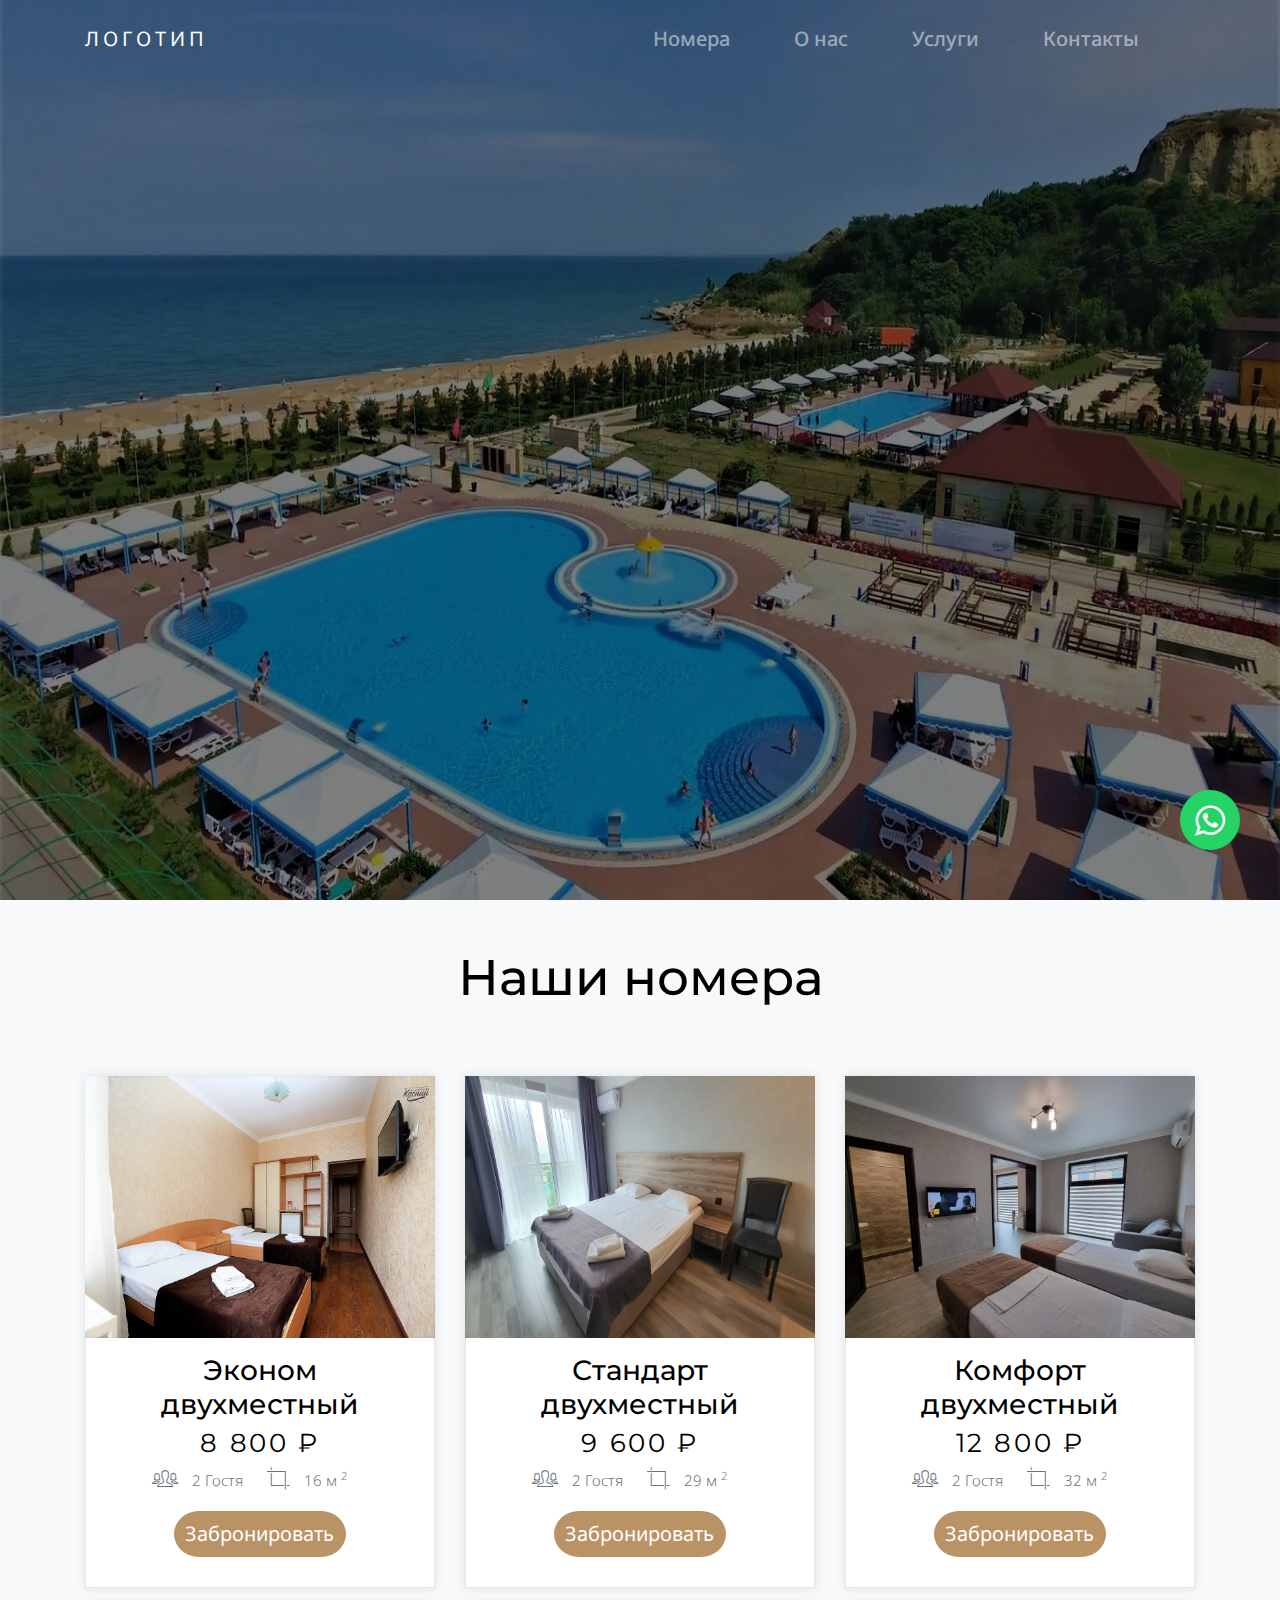
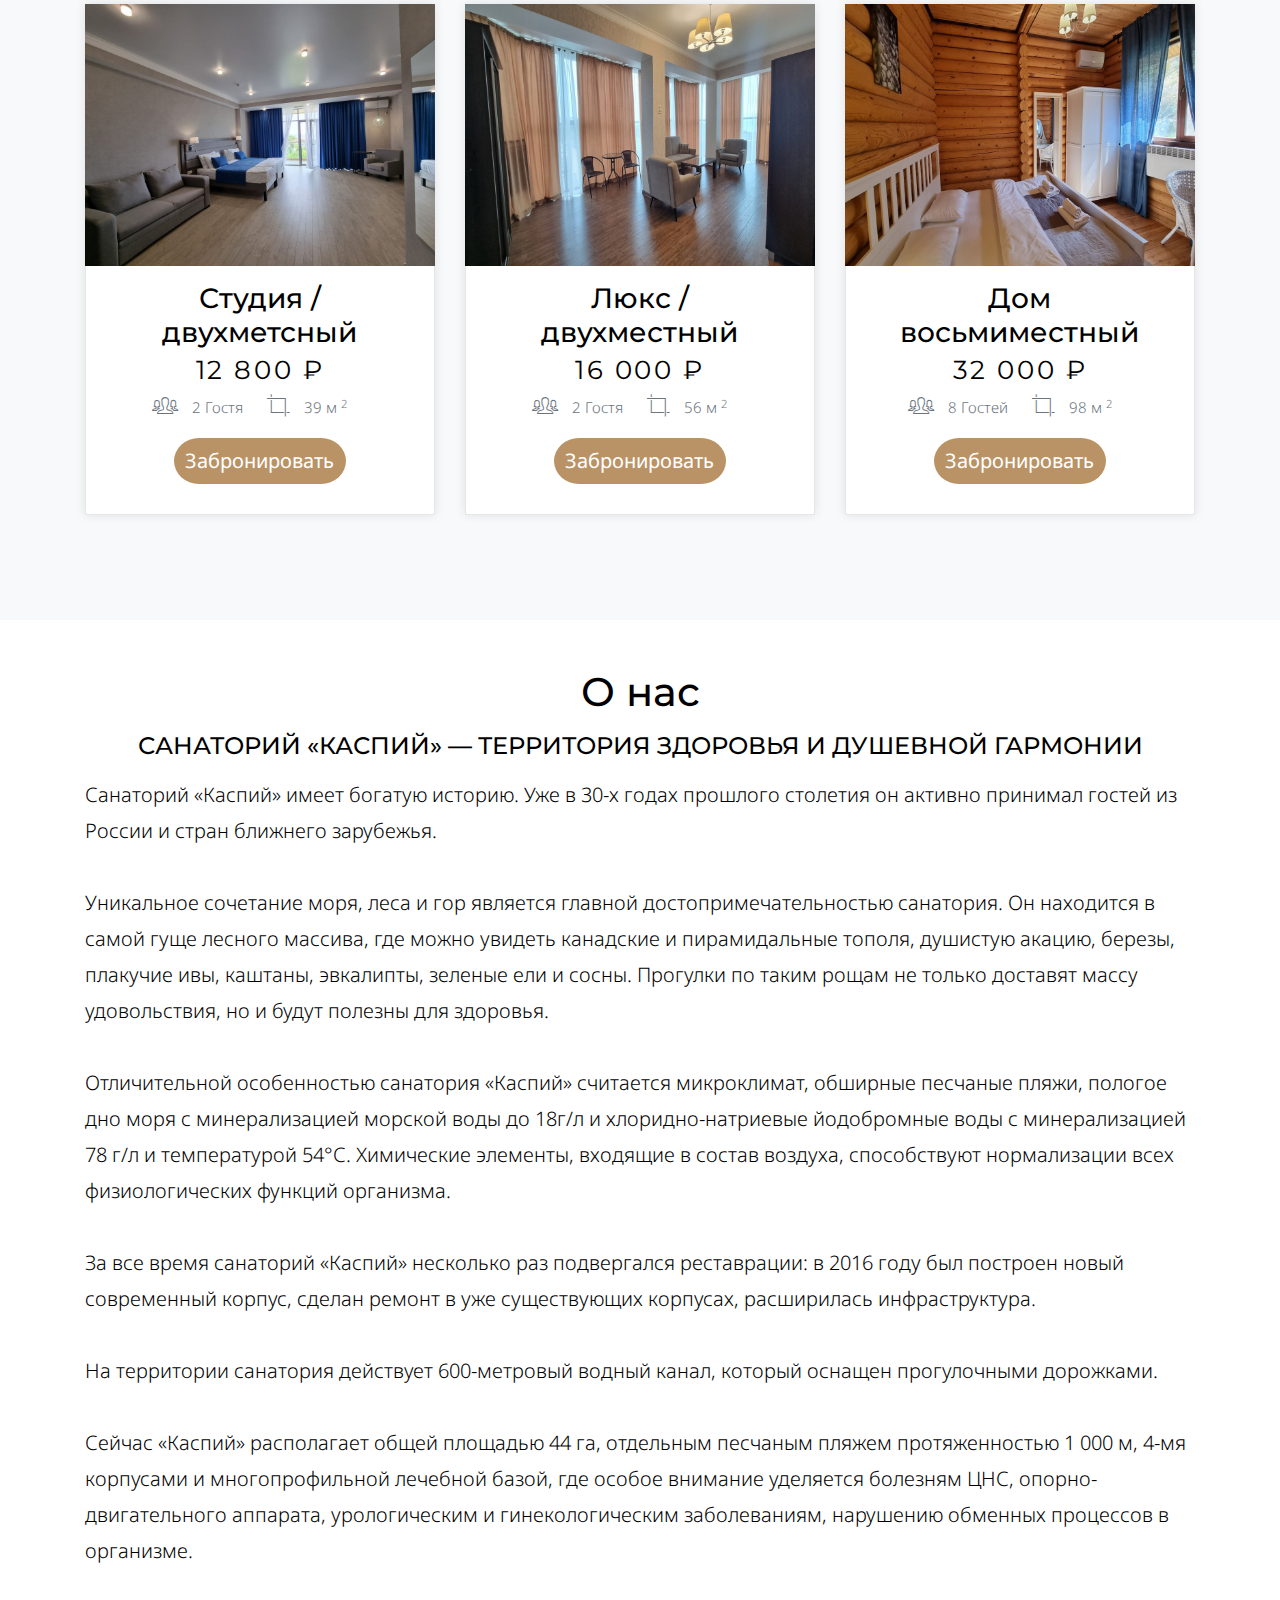
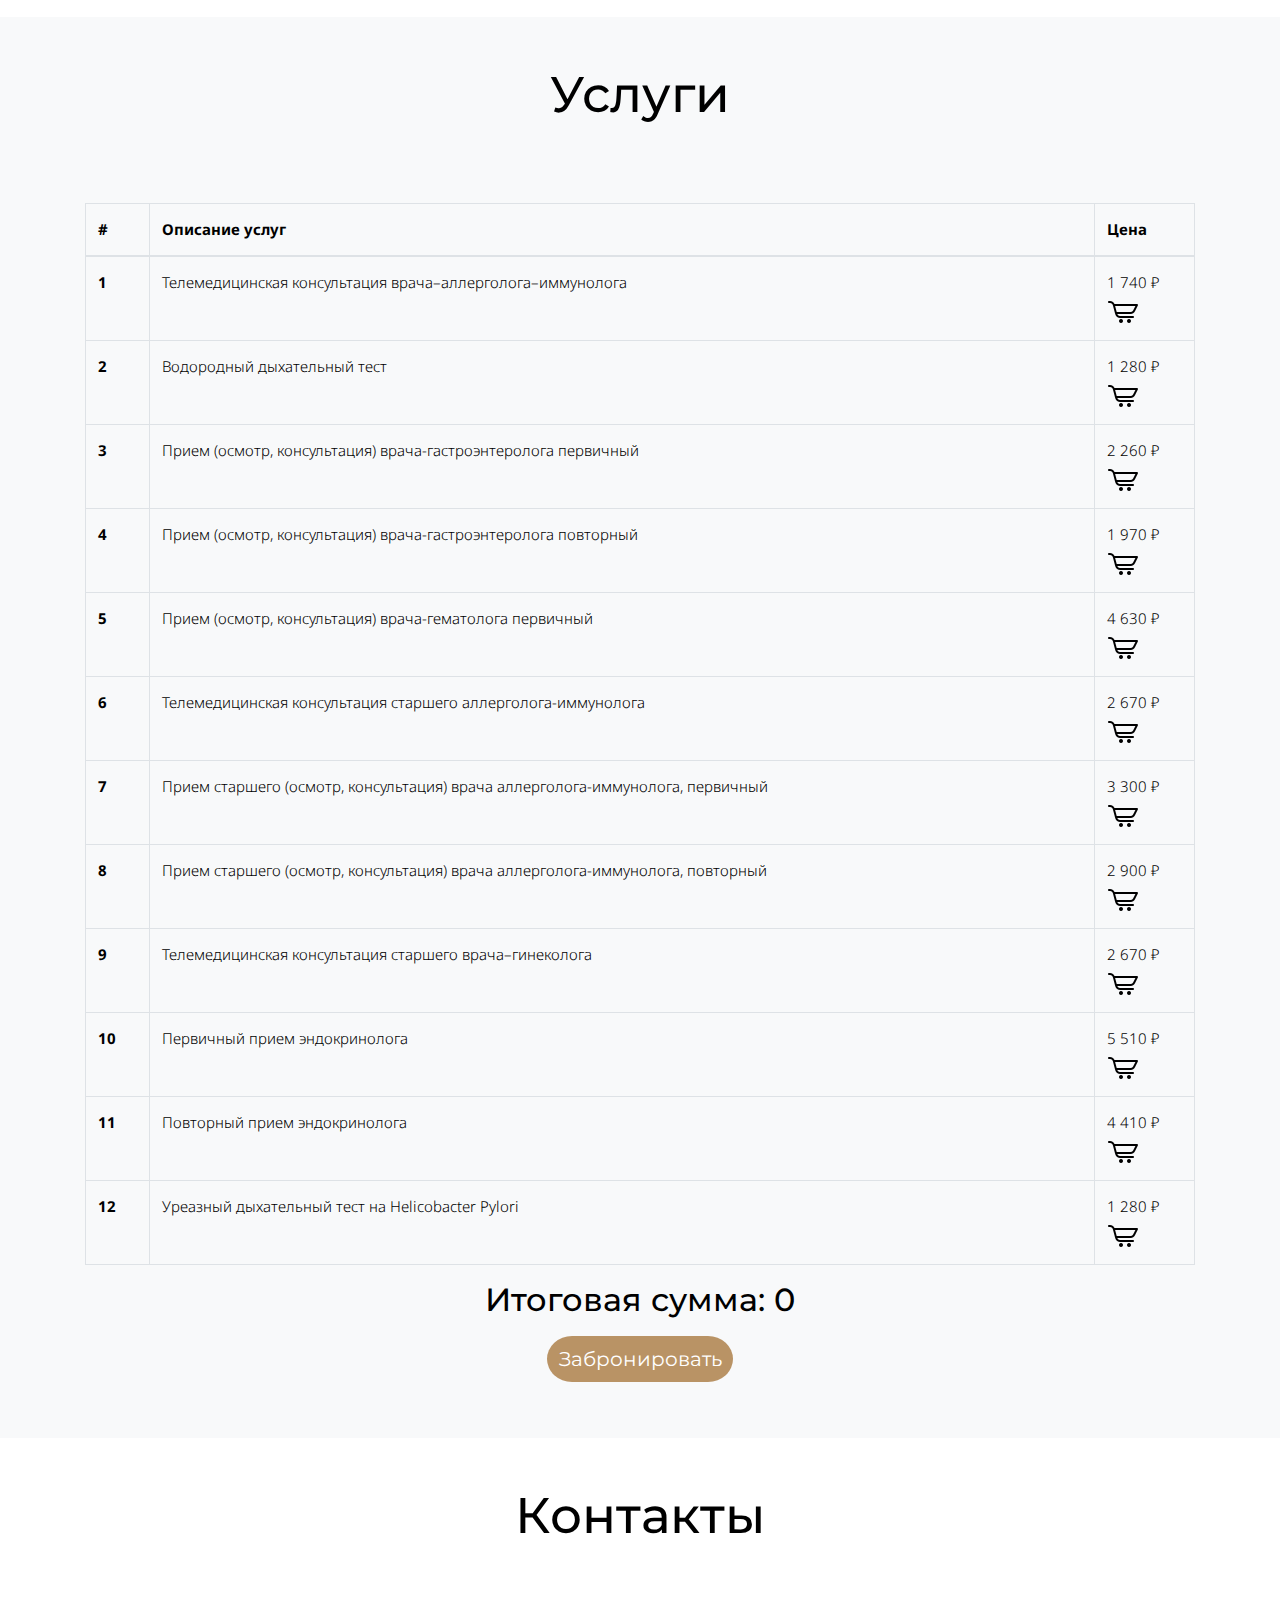
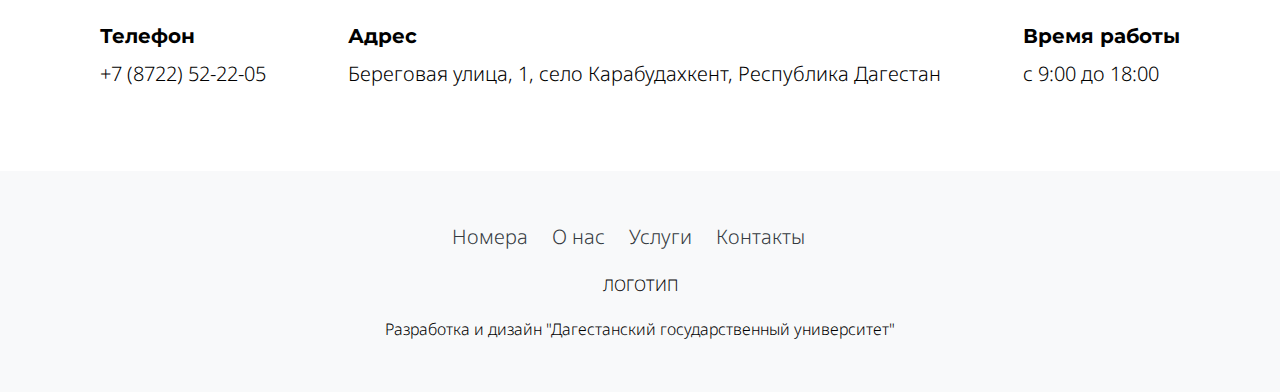
==== index.html @ 6194e657 "init commit" ====
<!doctype html>
<html lang="en">
  <head>
    <title>Санаторий "Каспий"</title>
    <meta charset="utf-8">
    <meta name="viewport" content="width=device-width, initial-scale=1, shrink-to-fit=no">

    <link rel="stylesheet" href="css/bootstrap.css">
    <link rel="stylesheet" href="css/animate.css">
    <link rel="stylesheet" href="css/owl.carousel.min.css">

    <link rel="stylesheet" href="fonts/ionicons/css/ionicons.min.css">
    <link rel="stylesheet" href="font-awesome/css/font-awesome.min.css">
    <link rel="stylesheet" href="css/magnific-popup.css">
    <link rel="stylesheet" href="https://cdn.jsdelivr.net/npm/swiper@8/swiper-bundle.min.css"/>
    <link rel="stylesheet" href="css/style.css">
    <link rel="stylesheet" href="css/style-custom.css">

    <link rel="icon" type="image/png" href="images/favicon-16x16.png" sizes="16x16">
    <link rel="icon" type="image/png" href="images/favicon-32x32.png" sizes="32x32">
    <link rel="icon" type="image/png" href="images/favicon-48x48.png" sizes="48x48">
  </head>
  <body>

    <!-- header -->
    <header id="top" role="banner">
     
      <nav class="navbar navbar-expand-md navbar-dark bg-light">
        <div class="container">
          <div class="obertka">  
            <a class="navbar-brand" href="#top">
              Логотип
              <!-- <img class="w-50 header_logo" src="" alt="logo"> -->
            </a>
            <button class="navbar-toggler" type="button" data-toggle="collapse" data-target="#navbarsExample05" aria-controls="navbarsExample05" aria-expanded="false" aria-label="Toggle navigation">
            <span class="navbar-toggler-icon"></span>
          </div>
          </button>

          <div class="collapse navbar-collapse navbar-light" id="navbarsExample05">
            <ul class="navbar-nav burger_adaptive ml-auto .justify-content-center pl-lg-5 pl-0">
              <li class="nav-item burger_element_fix mr-5 my-auto h5">
                <a class="nav-link" href="#rooms">Номера</a>
              </li>
              <li class="nav-item burger_element_fix mr-5 my-auto h5">
                <a class="nav-link" href="#about">О нас</a>
              </li>
              <li class="nav-item burger_element_fix mr-5 my-auto h5 text-break">
                <a class="nav-link" href="#services">Услуги</a>
              </li>
              <li class="nav-item burger_element_fix mr-5 my-auto h5">
                <a class="nav-link" href="#contacts">Контакты</a>
              </li>
            </ul>
            
          </div>
        </div>
      </nav>
    </header>

    <!-- welcome -->
    <section class="site-hero overlay" data-stellar-background-ratio="0.5" style="background-image: url(images/main_kaspiy.jpg);">
      <div class="container">
        <div class="row align-items-center site-hero-inner justify-content-center">
          <div class="col-md-12 text-center">

            <div class="mb-5 element-animate">
              <h1 class="fs-1">Добро пожаловать в санаторий,</h1>
              <p>в место, где каждый момент наполнен гармонией моря и комфортом уюта.</p>
              <p><a href="#rooms" class="btn btn-custom mt-4">Наши номера</a></p>
            </div>
          </div>
        </div>
      </div>
    </section>

   

    <!-- rooms -->
    <section id="rooms" class="site-section pt-5 bg-light">
      <div class="container">
        <div class="row mb-5">
          <div class="col-md-12 heading-wrap text-center">
              <h2 class="heading mb-1">Наши номера</h2>
          </div>
        </div>
        <div class="row ">
          <div class="col-md-4 double_card mt-3">
            <div class="media d-block room mb-0">
              <figure class="">
                <img src="images/eco.jpg" alt="Люкс номер" class="img-fluid scale my-auto mx-auto">
                <div class="overlap-text">
                </div>
              </figure>
              <div class="media-body text-center">
                <h3 class="mb-2 text-black">Эконом двухместный</h3>
                <p class="price mb-1"><b>8 800 ₽</b></p>
                <ul class="room-specs">
                  <li class="line-h-1"><span class="ion-ios-people-outline"></span> 2 Гостя</li>
                  <li class="line-h-1"><span class="ion-ios-crop"></span> 16 м <sup>2</sup></li>
                </ul>
                <div class="buttons_room text-center mt-3">
                  <button class="details border-0" data-toggle="modal" data-target="#reserve">Забронировать</button>
                </div>
              </div>
            </div>
          </div>
            
          <div class="col-md-4 double_card mt-3">
            <div class="media d-block room mb-0">
              <figure class="">
                <img src="images/standart.jpg" alt="Делюкс номер" class="img-fluid scale my-auto mx-auto">
                <div class="overlap-text">
                </div>
              </figure>
              <div class="media-body text-center">
                <h3 class="mb-2 text-black">Стандарт двухместный</h3>
                <p class="price mb-1"><b>9 600 ₽</b></p>
                <ul class="room-specs">
                  <li class="line-h-1"><span class="ion-ios-people-outline"></span> 2 Гостя</li>
                  <li class="line-h-1"><span class="ion-ios-crop"></span> 29 м <sup>2</sup></li>
                </ul>
                <div class="buttons_room mt-3">
                  <button class="details border-0" data-toggle="modal" data-target="#reserve">Забронировать</button>
                </div>
              </div>
            </div>
          </div>

          <div class="col-md-4 double_card mt-3">
            <div class="media d-block room mb-0">
              <figure class="">
                <img src="images/comfort.jpg" alt="Люкс номер" class="img-fluid scale my-auto mx-auto">
                <div class="overlap-text">
                </div>
              </figure>
              <div class="media-body text-center">
                <h3 class="mb-2 text-black">Комфорт двухместный</h3>
                <p class="price mb-1"><b>12 800 ₽</b></p>
                <ul class="room-specs">
                  <li class="line-h-1"><span class="ion-ios-people-outline"></span> 2 Гостя</li>
                  <li class="line-h-1"><span class="ion-ios-crop"></span> 32 м <sup>2</sup></li>
                </ul>
                <div class="buttons_room text-center mt-3">
                  <button class="details border-0" data-toggle="modal" data-target="#reserve">Забронировать</button>
                </div>
              </div>
            </div>
          </div>

          <div class="col-md-4 double_card mt-3">
            <div class="media d-block room mb-0">
              <figure class="">
                <img src="images/studio.jpg" alt="Люкс номер" class="img-fluid scale my-auto mx-auto">
                <div class="overlap-text">
                </div>
              </figure>
              <div class="media-body text-center">
                <h3 class="mb-2 text-black">Студия / двухметсный</h3>
                <p class="price mb-1"><b>12 800 ₽</b></p>
                <ul class="room-specs">
                  <li class="line-h-1"><span class="ion-ios-people-outline"></span> 2 Гостя</li>
                  <li class="line-h-1"><span class="ion-ios-crop"></span> 39 м <sup>2</sup></li>
                </ul>
                <div class="buttons_room text-center mt-3">
                  <button class="details border-0" data-toggle="modal" data-target="#reserve">Забронировать</button>
                </div>
              </div>
            </div>
          </div>

          <div class="col-md-4 double_card mt-3">
            <div class="media d-block room mb-0">
              <figure class="">
                <img src="images/luxe.jpg" alt="Люкс номер" class="img-fluid scale my-auto mx-auto">
                <div class="overlap-text">
                </div>
              </figure>
              <div class="media-body text-center">
                <h3 class="mb-2 text-black">Люкс / двухместный</h3>
                <p class="price mb-1"><b>16 000 ₽</b></p>
                <ul class="room-specs">
                  <li class="line-h-1"><span class="ion-ios-people-outline"></span> 2 Гостя</li>
                  <li class="line-h-1"><span class="ion-ios-crop"></span> 56 м <sup>2</sup></li>
                </ul>
                <div class="buttons_room text-center mt-3">
                  <button class="details border-0" data-toggle="modal" data-target="#reserve">Забронировать</button>
                </div>
              </div>
            </div>
          </div>

          <div class="col-md-4 double_card mt-3">
            <div class="media d-block room mb-0">
              <figure class="">
                <img src="images/house.jpg" alt="Люкс номер" class="img-fluid scale my-auto mx-auto">
                <div class="overlap-text">
                </div>
              </figure>
              <div class="media-body text-center">
                <h3 class="mb-2 text-black">Дом восьмиместный</h3>
                <p class="price mb-1"><b>32 000 ₽</b></p>
                <ul class="room-specs">
                  <li class="line-h-1"><span class="ion-ios-people-outline"></span> 8 Гостей</li>
                  <li class="line-h-1"><span class="ion-ios-crop"></span> 98 м <sup>2</sup></li>
                </ul>
                <div class="buttons_room text-center mt-3">
                  <button class="details border-0" data-toggle="modal" data-target="#reserve">Забронировать</button>
                </div>
              </div>
            </div>
          </div>

          </div>
        </div>
      </div>
    </section>

     <!-- about -->
     <section id="about" class="site-section py-0">
      <div class="container my-5">
        <div class="">
          <div class="about_info">
            <h2 class="text-center fs-2">О нас</h2>
            <h4 class="text-center my-3">САНАТОРИЙ «КАСПИЙ» — ТЕРРИТОРИЯ ЗДОРОВЬЯ И ДУШЕВНОЙ ГАРМОНИИ</h3>
              <p class="fs-5">Санаторий «Каспий» имеет богатую историю. Уже в 30-х годах прошлого столетия он активно принимал гостей из России и стран ближнего зарубежья.<br><br>
              
              Уникальное сочетание моря, леса и гор является главной достопримечательностью санатория. Он находится в самой гуще лесного массива, где можно увидеть канадские и пирамидальные тополя, душистую акацию, березы, плакучие ивы, каштаны, эвкалипты, зеленые ели и сосны. Прогулки по таким рощам не только доставят массу удовольствия, но и будут полезны для здоровья.<br><br>
              
              Отличительной особенностью санатория «Каспий» считается микроклимат, обширные песчаные пляжи, пологое дно моря с минерализацией морской воды до 18г/л и хлоридно-натриевые йодобромные воды с минерализацией 78 г/л и температурой 54°С. Химические элементы, входящие в состав воздуха, способствуют нормализации всех физиологических функций организма.<br><br>
              
              За все время санаторий «Каспий» несколько раз подвергался реставрации: в 2016 году был построен новый современный корпус, сделан ремонт в уже существующих корпусах, расширилась  инфраструктура.<br><br>
              
              На территории санатория действует 600-метровый водный канал, который  оснащен прогулочными дорожками.<br><br>
              
              Сейчас «Каспий» располагает общей площадью 44 га, отдельным песчаным пляжем протяженностью 1 000 м, 4-мя корпусами и многопрофильной лечебной базой, где особое внимание уделяется болезням ЦНС, опорно-двигательного аппарата, урологическим и гинекологическим заболеваниям, нарушению обменных процессов в организме.</p>
          </div>
        </div>
    </div>
    </section>
      
    <!-- gallery -->
    <section id="services" class="site-section bg-gallery bg-light h-100 py-5">
      <div class="container">
        <div class="row mb-5">
          <div class="col-md-12 heading-wrap text-center">
            <h2 class="heading">Услуги</h2>
          </div>
        </div>
        <table class="table table-bordered border-primary">
          <thead>
            <tr>
              <th scope="col">#</th>
              <th scope="col">Описание услуг</th>
              <th scope="col">Цена</th>
            </tr>
          </thead>
          <tbody>
            <tr>
              <th scope="row">1</th>
              <td>Телемедицинская консультация врача–аллерголога–иммунолога</td>
              <td class="services" data-name="usluga1">1 740 ₽ <img src="images/shopping_11419142.png" ></td>
            </tr>
            <tr>
              <th scope="row">2</th>
              <td>Водородный дыхательный тест</td>
              <td class="services" data-name="usluga2" >1 280 ₽ <img src="images/shopping_11419142.png"> </td>
            </tr>
            <tr>
              <th scope="row">3</th>
              <td>Прием (осмотр, консультация) врача-гастроэнтеролога первичный</td>
              <td class="services" data-name="usluga3" >2 260 ₽ <img src="images/shopping_11419142.png"> </td>
            </tr>
            <tr>
              <th scope="row">4</th>
              <td>Прием (осмотр, консультация) врача-гастроэнтеролога повторный</td>
              <td class="services" data-name="usluga4" >1 970 ₽ <img src="images/shopping_11419142.png"> </td>
            </tr>
            <tr>
              <th scope="row">5</th>
              <td>Прием (осмотр, консультация) врача-гематолога первичный</td>
              <td class="services" data-name="usluga5" >4 630 ₽ <img src="images/shopping_11419142.png"> </td>
            </tr>
            <tr>
              <th scope="row">6</th>
              <td>Телемедицинская консультация старшего аллерголога-иммунолога</td>
              <td class="services" data-name="usluga6" >2 670 ₽ <img src="images/shopping_11419142.png"> </td>
            </tr>
            <tr>
              <th scope="row">7</th>
              <td>Прием старшего (осмотр, консультация) врача аллерголога-иммунолога, первичный</td>
              <td class="services" data-name="usluga7" >3 300 ₽ <img src="images/shopping_11419142.png"> </td>
            </tr>
            <tr>
              <th scope="row">8</th>
              <td>Прием старшего (осмотр, консультация) врача аллерголога-иммунолога, повторный</td>
              <td class="services" data-name="usluga8" >2 900 ₽ <img src="images/shopping_11419142.png"> </td>
            </tr>
            <tr>
              <th scope="row">9</th>
              <td>Телемедицинская консультация старшего врача–гинеколога</td>
              <td class="services" data-name="usluga9" >2 670 ₽ <img src="images/shopping_11419142.png"> </td>
            </tr>
            <tr>
              <th scope="row">10</th>
              <td>Первичный прием эндокринолога</td>
              <td class="services" data-name="usluga10" >5 510 ₽ <img src="images/shopping_11419142.png"> </td>
            </tr>
            <tr>
              <th scope="row">11</th>
              <td>Повторный прием эндокринолога</td>
              <td class="services" data-name="usluga11" >4 410 ₽ <img src="images/shopping_11419142.png"> </td>
            </tr>
            <tr>
              <th scope="row">12</th>
              <td>Уреазный дыхательный тест на Helicobacter Pylori</td>
              <td class="services" data-name="usluga12" >1 280 ₽ <img src="images/shopping_11419142.png"> </td>
            </tr>
          </tbody>
        </table> 

        <div class="result">
          <h2 class="test">Итоговая сумма: <span id="result">0</span> 
            <div class="text-center mt-3">
              <button class="details border-0" data-toggle="modal" data-target="#reserve">Забронировать</button>
            </div>
          </h2>
          
        </div>
        
        
      </div>
    </section>
    
    
    <!-- contacts -->
    <section id="contacts" class="site-section py-5">
      <div class="container">
        <div class="row mb-5">
          <div class="col-md-12 heading-wrap text-center">
            <h2 class="heading">Контакты</h2>
          </div>
        </div>
        <div class="container">
          <div class="information">
            <div><h5 class="iphone">Телефон</h5>
              <p>+7 (8722) 52-22-05</p>
            </div>
            <div><h5 class="adres">Адрес</h5>
              <p>Береговая улица, 1, село Карабудахкент, Республика Дагестан</p>
            </div>
            <div><h5 class="time_work">Время работы</h5>
              <p>с 9:00 до 18:00</p>
            </div>
          </div>
          <script type="text/javascript" charset="utf-8" async src="https://api-maps.yandex.ru/services/constructor/1.0/js/?um=constructor%3Aa432b1de18d08a311a9e702ca501430fd069ef0e7a9a5b274086eaf400df78c0&amp;width=100%25&amp;height=400&amp;lang=ru_RU&amp;scroll=false"></script>
        </div>
    </section>
    

   <!-- footer -->
    <footer class="site-footer bg-light py-5">
      <div class="container d-flex flex-column justify-content-center">
        <ul class="d-flex flex-wrap navbar-nav flex-row justify-content-center">
          <li class="nav-item mr-4">
            <a class="nav-link text-dark fs-5 py-0" href="#rooms">Номера</a>
          </li>
          <li class="nav-item mr-4">
            <a class="nav-link text-dark fs-5 py-0" href="#about">О нас</a>
          </li>
          <li class="nav-item mr-4">
            <a class="nav-link text-dark fs-5 py-0" href="#services">Услуги</a>
          </li>
          <li class="nav-item mr-4">
            <a class="nav-link text-dark fs-5 py-0" href="#contacts">Контакты</a>
          </li>
        </ul>
        
        <div class="text-center w-100 h-100 my-3">
          <a href="#top">ЛОГОТИП</a>
        </div>
        
        <div class="row justify-content-center">
          <div class="col-md-7 text-center">
            Разработка и дизайн "Дагестанский государственный университет"
          </div>
        </div>
      </div>
    </footer>
    
    <!-- MODAL WINDOWS -->
    <div class="modal fade" id="reserve" tabindex="-1" role="dialog" aria-labelledby="exampleModalCenterTitle" aria-hidden="true">
      <div class="modal-dialog modal-dialog-centered" role="document">
        <div class="modal-content">
          <div class="modal-header">
            <h5 class="modal-title" id="exampleModalLongTitle">Забронировать</h5>
            <button type="button" class="close" data-dismiss="modal" aria-label="Close">
              <span aria-hidden="true">&times;</span>
            </button>
          </div>
          <div class="modal-body">
            <div class="mb-3 mx-3">
              <label for="exampleFormControlInput1" class="form-label">Укажите email, чтобы наш менеджер связался с вами.</label>
              <input type="email" class="form-control" id="exampleFormControlInput1" placeholder="name@example.com">
            </div>
          </div>
        </div>
      </div>
    </div>
    <!-- MODAL WINDOWS -->

    <a href="https://api.whatsapp.com/send?phone=" target="_blank" title="Написать в Whatsapp" rel="noopener noreferrer">
      <div class="whatsapp-button"><i class="fa fa-whatsapp"></i></div>
    </a>

    <!-- loader -->
    <div id="loader" class="show fullscreen"><svg class="circular" width="48px" height="48px"><circle class="path-bg" cx="24" cy="24" r="22" fill="none" stroke-width="4" stroke="#eeeeee"/><circle class="path" cx="24" cy="24" r="22" fill="none" stroke-width="4" stroke-miterlimit="10" stroke="#f4b214"/></svg></div>

    <script src="js/jquery-3.2.1.min.js"></script>
    <script src="js/jquery-migrate-3.0.0.js"></script>
    <script src="js/popper.min.js"></script>
    <script src="js/bootstrap.min.js"></script>
    <script src="js/owl.carousel.min.js"></script>
    <script src="js/jquery.waypoints.min.js"></script>
    <script src="js/jquery.stellar.min.js"></script>
    <script src="https://cdn.jsdelivr.net/npm/swiper@8/swiper-bundle.min.js"></script>
    <script src="js/jquery.magnific-popup.min.js"></script>
    <script src="js/magnific-popup-options.js"></script>
    <script src="js/swiper.js"></script>
    <script src="js/main.js"></script>
    <script src="js/amination_anchor.js"></script>
    <script src="js/summ.js"></script>
  </body>
</html>
---- css/style.css ----
body {
  background: #fff;
  font-family: "Rubik", arial, sans-serif;
  font-weight: 300;
  font-size: 15px;
  line-height: 1.8;
  color: #6c757d;
}

a {
  -webkit-transition: .3s all ease;
  -o-transition: .3s all ease;
  transition: .3s all ease;
  text-decoration: none;
}

a:hover {
  text-decoration: none;
}

h1, h2, h3, h4, h5 {
  color: #000;
  font-family: "Playfair Display", times, serif;
}

header {
  position: absolute;
  top: 0;
  left: 0;
  width: 100%;
  z-index: 5;
}

header .navbar-brand {
  text-transform: uppercase;
  letter-spacing: .2em;
  font-weight: 400;
  color: #fff !important;
}

header .navbar {
  padding-top: 0;
  padding-bottom: 0;
  background: transparent !important;
}

@media (max-width: 991.98px) {
  header .navbar {
    background: rgba(0, 0, 0, 0.4) !important;
    padding-top: .5rem;
    padding-bottom: .5rem;
  }
}

header .navbar .nav-link {
  padding: 1.7rem 1rem;
  outline: none !important;
}

@media (max-width: 991.98px) {
  header .navbar .nav-link {
    padding: .5rem .5rem;
  }
}

header .navbar .nav-link:hover {
  color: #fff !important;
}

header .navbar .nav-link.active {
  color: #fff !important;
}

header .navbar .cta {
  float: right;
}

header .navbar .cta > a {
  margin-top: -12px;
  position: relative;
}

@media (max-width: 767.98px) {
  header .navbar .cta > a {
    margin-top: inherit;
  }
}

header .navbar .cta > a span {
  display: inline-block;
  padding: 10px 20px;
  border: 2px solid #ccc;
}

header .navbar .dropdown.show > a {
  color: #fff !important;
}

header .navbar .dropdown-menu {
  font-size: 14px;
  border-radius: 4px;
  border: none;
  -webkit-box-shadow: 0 2px 30px 0px rgba(0, 0, 0, 0.2);
  box-shadow: 0 2px 30px 0px rgba(0, 0, 0, 0.2);
  min-width: 13em;
  margin-top: -10px;
}

header .navbar .dropdown-menu:before {
  bottom: 100%;
  left: 10%;
  border: solid transparent;
  content: " ";
  height: 0;
  width: 0;
  position: absolute;
  pointer-events: none;
  border-bottom-color: #fff;
  border-width: 10px;
}

@media (max-width: 1199.98px) {
  header .navbar .dropdown-menu:before {
    display: none;
  }
}

header .navbar .dropdown-menu .dropdown-item:hover {
  background: #b99365;
  color: #fff;
}

header .navbar .dropdown-menu .dropdown-item.active {
  background: #b99365;
  color: #fff;
}

header .navbar .dropdown-menu a {
  padding-top: 7px;
  padding-bottom: 7px;
}

header .navbar.navbar-light .nav-link {
  color: #fff;
}

header .navbar.navbar-light .nav-link.active {
  color: #fff;
}

.site-hero {
  background-size: cover;
  background-position: center center;
  min-height: 750px;
  height: 100vh;
}

.site-hero > .container {
  position: relative;
  z-index: 2;
}

.site-hero.overlay {
  position: relative;
}

.site-hero.overlay:before {
  content: "";
  background: rgba(0, 0, 0, 0.5);
  width: 100%;
  z-index: 1;
  position: absolute;
  top: 0;
  left: 0;
  right: 0;
  bottom: 0;
}

.site-hero.overlay h1, .site-hero.overlay p {
  color: #fff;
}

.site-hero.overlay h1 {
  font-size: 60px;
}

@media (max-width: 1199.98px) {
  .site-hero.overlay h1 {
    font-size: 40px;
  }
}

.site-hero.overlay p {
  font-size: 30px;
}

@media (max-width: 1199.98px) {
  .site-hero.overlay p {
    font-size: 20px;
  }
}

.site-hero .site-hero-inner {
  min-height: 750px;
  height: 100vh;
}

.room {
  background: #fff;
  margin-bottom: 30px;
  height: 100%;
}

.room figure {
  position: relative;
  float: left;
  overflow: hidden;
}

.room figure:after {
  background: rgba(0, 0, 0, 0.3);
  opacity: .5;
  content: "";
}

.room figure .overlap-text {
  z-index: 99;
  position: absolute;
  bottom: 20px;
  left: 20px;
  color: #fff;
  text-transform: uppercase;
  font-size: 13px;
}

.room .media-body {
  padding: 30px;
  border: 1px solid #e6e6e6;
  border-top: none;
  height: 100%;
}

.room .media-body .room-specs {
  margin: 0;
  padding: 0;
}

.room .media-body .room-specs li {
  display: inline-block;
  list-style: none;
  margin: 0;
  padding: 0 20px 5px 0;
}

.room .media-body .room-specs li span {
  font-size: 30px;
  position: relative;
  top: 4px;
  margin-right: 10px;
}

.room-thumbnail-absolute {
  position: relative;
}

.room-thumbnail-absolute .room {
  position: relative;
}

.room-thumbnail-absolute .room.bg {
  position: relative;
  height: 47.8%;
  width: 100%;
  background-size: cover;
}

.room-thumbnail-absolute .room.bg:last-child {
  margin-bottom: 0;
}

.room-thumbnail-absolute .room .pricing-from {
  margin-left: 10px;
  padding: 5px 10px;
  background: #ffc107;
  border-radius: 4px;
  font-size: 13px;
}

.room-thumbnail-absolute .room:after {
  position: absolute;
  top: 0;
  left: 0;
  right: 0;
  bottom: 0;
  background: #000;
  opacity: .5;
  content: "";
}

.room-thumbnail-absolute .room .overlap-text {
  bottom: 20px;
  left: 20px;
  width: 100%;
  position: absolute;
  z-index: 10;
}

.room-thumbnail-absolute .room .overlap-text span {
  color: #fff;
  text-transform: uppercase;
  font-size: 13px;
}

.site-hero-innerpage, .site-hero-innerpage .site-hero-inner {
  min-height: 550px;
  height: 50vh;
}

.site-section {
  padding: 7em 0;
}

#search-form .search-input {
  width: calc(100% - 160px);
  height: 55px;
  border-radius: 0;
  padding-left: 20px;
  padding-right: 20px;
  border: none;
}

#search-form .search-input:hover, #search-form .search-input:active, #search-form .search-input:focus {
  border: none;
}

#search-form button {
  height: 55px;
  width: 160px;
  border-radius: 0;
}

.img-bg {
  background-size: cover;
}

@media (max-width: 767.98px) {
  .img-md-fluid {
    max-width: 100%;
  }
}

.feature-destination, .slider-wrap {
  position: relative;
  z-index: 10;
  margin-top: -50px;
  margin-bottom: 50px;
}

.feature-destination .img-bg, .slider-wrap .img-bg {
  margin-bottom: 30px;
  display: block;
  height: 300px;
  position: relative;
  top: 0;
  -webkit-transition: .2s all ease;
  -o-transition: .2s all ease;
  transition: .2s all ease;
}

.feature-destination .img-bg:before, .slider-wrap .img-bg:before {
  content: "";
  top: 0;
  left: 0;
  bottom: 0;
  right: 0;
  background: #000;
  opacity: .1;
  position: absolute;
  -webkit-transition: .3s all ease;
  -o-transition: .3s all ease;
  transition: .3s all ease;
}

.feature-destination .img-bg .text, .slider-wrap .img-bg .text {
  position: absolute;
  top: 50%;
  left: 50%;
  text-align: center;
  width: 80%;
  -webkit-transform: translate(-50%, -50%);
  -ms-transform: translate(-50%, -50%);
  transform: translate(-50%, -50%);
}

.feature-destination .img-bg .text .icon, .slider-wrap .img-bg .text .icon {
  color: #fff;
  font-size: 30px;
  position: relative;
  -webkit-transition: .3s all ease;
  -o-transition: .3s all ease;
  transition: .3s all ease;
  top: 0;
}

.feature-destination .img-bg .text h2, .slider-wrap .img-bg .text h2 {
  -webkit-transition: .3s all ease;
  -o-transition: .3s all ease;
  transition: .3s all ease;
  margin: 0;
  padding: 0;
  font-size: 18px;
  font-weight: 400;
  color: #fff;
  top: 0px;
  position: relative;
}

.feature-destination .img-bg .text p, .slider-wrap .img-bg .text p {
  color: #fff;
  opacity: 0;
  top: 10px;
  visibility: hidden;
  font-size: 13px;
  position: relative;
  -webkit-transition: .3s all ease;
  -o-transition: .3s all ease;
  transition: .3s all ease;
}

.feature-destination .img-bg:hover, .feature-destination .img-bg:focus, .slider-wrap .img-bg:hover, .slider-wrap .img-bg:focus {
  top: -10px;
  -webkit-box-shadow: 2px 0 20px 0 rgba(0, 0, 0, 0.4);
  box-shadow: 2px 0 20px 0 rgba(0, 0, 0, 0.4);
}

.feature-destination .img-bg:hover .text .icon, .feature-destination .img-bg:focus .text .icon, .slider-wrap .img-bg:hover .text .icon, .slider-wrap .img-bg:focus .text .icon {
  top: -10px;
}

.feature-destination .img-bg:hover .text h2, .feature-destination .img-bg:focus .text h2, .slider-wrap .img-bg:hover .text h2, .slider-wrap .img-bg:focus .text h2 {
  top: -10px;
}

.feature-destination .img-bg:hover .text p, .feature-destination .img-bg:focus .text p, .slider-wrap .img-bg:hover .text p, .slider-wrap .img-bg:focus .text p {
  top: 0;
  opacity: .5;
  visibility: visible;
}

.feature-destination .img-bg:hover:before, .feature-destination .img-bg:focus:before, .slider-wrap .img-bg:hover:before, .slider-wrap .img-bg:focus:before {
  opacity: .4;
}

.slider-wrap {
  margin-top: 0;
}

.slider-wrap .img-bg:hover {
  top: 0;
}

.btn-play-wrap .btn-play {
  width: 70px;
  height: 70px;
  line-height: 50px;
  border: 2px solid #fff;
  border-radius: 50%;
  display: inline-block;
  text-align: center;
  position: relative;
}

.btn-play-wrap .btn-play span {
  position: absolute;
  top: 50%;
  left: 50%;
  font-size: 40px;
  -webkit-transform: translate(-30%, -50%);
  -ms-transform: translate(-30%, -50%);
  transform: translate(-30%, -50%);
  color: #fff;
}

.section-cover {
  background-size: cover;
  position: relative;
  background-position: top left;
}

.section-cover, .section-cover .intro {
  height: 650px;
}

.section-cover p {
  color: #fff;
}

.section-cover h2 {
  color: #fff;
  font-size: 50px;
}

.top-destination .place {
  display: block;
  -webkit-transition: .3s all ease;
  -o-transition: .3s all ease;
  transition: .3s all ease;
}

.top-destination .place:hover, .top-destination .place:focus {
  opacity: .7;
}

.top-destination .place img {
  max-width: 100%;
  margin-bottom: 20px;
}

.top-destination .place h2 {
  font-size: 18px;
  line-height: 1.5;
}

.top-destination .place p {
  font-size: 13px;
  color: #ccc;
}

.btn, .form-control {
  outline: none;
  -webkit-box-shadow: none !important;
  box-shadow: none !important;
  border-radius: 0;
}

.btn:focus, .btn:active, .form-control:focus, .form-control:active {
  outline: none;
}

.form-control {
  -webkit-box-shadow: none !important;
  box-shadow: none !important;
}

textarea.form-control {
  height: inherit;
}

.btn {
  -webkit-transition: .3s all ease;
  -o-transition: .3s all ease;
  transition: .3s all ease;
  padding: 12px 30px;
  text-transform: uppercase;
  letter-spacing: .15em;
}

.btn.btn-black {
  background: #000;
  color: #fff;
}

.btn.btn-primary {
  color: #fff;
  border-width: 2px;
  width: 25%;
  border-radius: 100px 100px 100px 100px / 200% 200%;
}

.btn.btn-primary:hover, .btn.btn-primary:active, .btn.btn-primary:focus {
  border-color: #c9ac88;
  background: #c9ac88;
  width: 28%;
  border-width: 6px;
}

.btn.btn-sm {
  font-size: 12px;
}

.btn.btn-outline-primary {
  border-width: 2px;
  color: #b99365;
}

.btn.btn-outline-primary:hover, .btn.btn-outline-primary:focus, .btn.btn-outline-primary:active {
  color: #fff;
}

.btn.btn-outline-white {
  border-width: 2px;
  border-color: #fff;
  color: #fff;
}

.btn.btn-outline-white:hover, .btn.btn-outline-white:focus {
  background: #fff;
  color: #000;
  border-width: 2px;
}

.btn:hover {
  -webkit-box-shadow: 0 3px 10px -2px rgba(0, 0, 0, 0.2) !important;
  box-shadow: 0 3px 10px -2px rgba(0, 0, 0, 0.2) !important;
}

.custom-icon {
  font-size: 70px;
  color: #b99365;
}

.no-nav .owl-nav {
  display: none;
}

.owl-carousel .owl-item {
  opacity: .4;
}

.owl-carousel .owl-item.active {
  opacity: 1;
}

.owl-carousel .owl-nav {
  position: absolute;
  top: 50%;
  width: 100%;
}

.owl-carousel .owl-nav .owl-prev,
.owl-carousel .owl-nav .owl-next {
  position: absolute;
  -webkit-transform: translateY(-50%);
  -ms-transform: translateY(-50%);
  transform: translateY(-50%);
  margin-top: -10px;
}

.owl-carousel .owl-nav .owl-prev:hover, .owl-carousel .owl-nav .owl-prev:focus, .owl-carousel .owl-nav .owl-prev:active,
.owl-carousel .owl-nav .owl-next:hover,
.owl-carousel .owl-nav .owl-next:focus,
.owl-carousel .owl-nav .owl-next:active {
  outline: none;
}

.owl-carousel .owl-nav .owl-prev span:before,
.owl-carousel .owl-nav .owl-next span:before {
  font-size: 40px;
}

.owl-carousel .owl-nav .owl-prev {
  left: 30px !important;
}

.owl-carousel .owl-nav .owl-next {
  right: 30px !important;
}

.owl-carousel .owl-dots {
  text-align: center;
}

.owl-carousel .owl-dots .owl-dot {
  width: 10px;
  height: 10px;
  margin: 5px;
  border-radius: 50%;
  background: #e6e6e6;
}

.owl-carousel .owl-dots .owl-dot.active {
  background: #b99365;
}

.owl-carousel.home-slider {
  z-index: 1;
  position: relative;
}

.owl-carousel.home-slider .owl-nav {
  opacity: 0;
  visibility: hidden;
  -webkit-transition: .3s all ease;
  -o-transition: .3s all ease;
  transition: .3s all ease;
}

.owl-carousel.home-slider .owl-nav button {
  color: #fff;
}

.owl-carousel.home-slider:focus .owl-nav, .owl-carousel.home-slider:hover .owl-nav {
  opacity: 1;
  visibility: visible;
}

.owl-carousel.home-slider .slider-item {
  background-size: cover;
  background-repeat: no-repeat;
  background-position: center center;
  height: calc(100vh - 117px);
  min-height: 700px;
  position: relative;
}

.owl-carousel.home-slider .slider-item:before {
  position: absolute;
  top: 0;
  left: 0;
  right: 0;
  bottom: 0;
  background: rgba(0, 0, 0, 0.2);
  content: "";
}

.owl-carousel.home-slider .slider-item .slider-text {
  color: #fff;
  height: calc(100vh - 117px);
  min-height: 700px;
}

.owl-carousel.home-slider .slider-item .slider-text .child-name {
  font-size: 40px;
  color: #fff;
}

.owl-carousel.home-slider .slider-item .slider-text h1 {
  font-size: 40px;
  color: #fff;
  line-height: 1.2;
  font-weight: 800 !important;
  text-transform: uppercase;
}

@media (max-width: 991.98px) {
  .owl-carousel.home-slider .slider-item .slider-text h1 {
    font-size: 40px;
  }
}

.owl-carousel.home-slider .slider-item .slider-text p {
  font-size: 20px;
  line-height: 1.5;
  font-weight: 300;
  color: white;
}

.owl-carousel.home-slider .slider-item.dark .child-name {
  color: #000;
}

.owl-carousel.home-slider .slider-item.dark h1 {
  color: #000;
}

.owl-carousel.home-slider .slider-item.dark p {
  color: #000;
}

.owl-carousel.home-slider.inner-page .slider-item {
  height: calc(50vh - 117px);
  min-height: 350px;
}

.owl-carousel.home-slider.inner-page .slider-item .slider-text {
  color: #fff;
  height: calc(50vh - 117px);
  min-height: 350px;
}

.owl-carousel.home-slider .owl-dots {
  position: absolute;
  bottom: 100px;
  width: 100%;
}

.owl-carousel.home-slider .owl-dots .owl-dot {
  width: 10px;
  height: 10px;
  margin: 5px;
  border-radius: 50%;
  border: 2px solid rgba(255, 255, 255, 0.5);
  outline: none !important;
  position: relative;
  -webkit-transition: .3s all ease;
  -o-transition: .3s all ease;
  transition: .3s all ease;
}

.owl-carousel.home-slider .owl-dots .owl-dot.active {
  border: 2px solid white;
}

.owl-carousel.home-slider .owl-dots .owl-dot.active span {
  background: white;
}

.owl-carousel.major-caousel .owl-stage-outer {
  padding-top: 30px;
  padding-bottom: 30px;
}

.owl-carousel.major-caousel .owl-nav .owl-prev, .owl-carousel.major-caousel .owl-nav .owl-next {
  -webkit-transition: .3s all ease;
  -o-transition: .3s all ease;
  transition: .3s all ease;
  color: #495057;
}

.owl-carousel.major-caousel .owl-nav .owl-prev:hover, .owl-carousel.major-caousel .owl-nav .owl-prev:focus, .owl-carousel.major-caousel .owl-nav .owl-next:hover, .owl-carousel.major-caousel .owl-nav .owl-next:focus {
  color: #6c757d;
  outline: none;
}

.owl-carousel.major-caousel .owl-nav .owl-prev.disabled, .owl-carousel.major-caousel .owl-nav .owl-next.disabled {
  color: #dee2e6;
}

.owl-carousel.major-caousel .owl-nav .owl-prev {
  left: -60px !important;
}

.owl-carousel.major-caousel .owl-nav .owl-next {
  right: -60px !important;
}

.owl-carousel.major-caousel .owl-dots {
  bottom: -30px !important;
  position: relative;
}

.owl-custom-nav {
  float: right;
  position: relative;
  z-index: 10;
}

.owl-custom-nav .owl-custom-prev,
.owl-custom-nav .owl-custom-next {
  padding: 10px;
  font-size: 30px;
  background: #ccc;
  line-height: 0;
  width: 60px;
  text-align: center;
  display: inline-block;
}

.box {
  overflow: hidden;
  border-radius: 4px;
  display: block;
}

.box img {
  border-top-left-radius: 4px;
  border-top-right-radius: 4px;
  -webkit-transition: .3s all ease;
  -o-transition: .3s all ease;
  transition: .3s all ease;
}

.box .box-body {
  padding: 20px;
  border: 1px solid #e9ecef;
  border-top: none;
  border-bottom-left-radius: 4px;
  border-bottom-right-radius: 4px;
  -webkit-transition: .3s all ease;
  -o-transition: .3s all ease;
  transition: .3s all ease;
}

.box h2 {
  font-size: 18px;
  font-family: "Rubik", arial, sans-serif;
  -webkit-transition: .3s all ease;
  -o-transition: .3s all ease;
  transition: .3s all ease;
}

.box.hover:hover img, .box.hover:focus img {
  margin-top: -20px;
}

.box.hover:hover .box-body, .box.hover:focus .box-body {
  background: #b99365;
  color: #fff;
  padding: 30px 20px;
  border-color: #b99365;
}

.box.hover:hover h2, .box.hover:focus h2 {
  color: #fff;
}

.breadcrumb-custom {
  background: none;
  padding: 0;
}

.breadcrumb-custom li a {
  color: #b99365;
}

.breadcrumb-custom li a:hover {
  color: #fff;
}

.breadcrumb-custom li.active {
  color: #fff;
}

.breadcrumb-custom li.breadcrumb-item + .breadcrumb-item:before {
  content: "/";
  color: rgba(255, 255, 255, 0.3);
}

.pagination {
  float: none;
  display: inline-block;
}

.pagination li {
  display: inline-block;
}

.post-entry {
  margin-bottom: 30px;
}

.post-entry .body-text {
  padding: 30px;
  background: #fff;
}

.post-entry .body-text .category {
  position: relative;
  padding-bottom: 10px;
  margin-bottom: 10px;
  text-transform: uppercase;
  font-size: 12px;
  letter-spacing: .2em;
  color: #ccc;
}

.post-entry .body-text .category:after {
  content: "";
  left: 0;
  width: 50px;
  height: 1px;
  background: #000;
  position: absolute;
  bottom: 0;
}

.children-info li {
  display: block;
  margin-bottom: 15px;
  padding-bottom: 15px;
  border-bottom: 1px dotted #dee2e6;
}

.sidebar {
  padding-left: 5em;
}

@media (max-width: 991.98px) {
  .sidebar {
    padding-left: 15px;
  }
}

.sidebar-box {
  margin-bottom: 4em;
  font-size: 15px;
  width: 100%;
  float: left;
  background: #fff;
}

.sidebar-box *:last-child {
  margin-bottom: 0;
}

.sidebar-box .heading {
  font-size: 18px;
  margin-bottom: 30px;
  padding-bottom: 20px;
  border-bottom: 1px solid #e6e6e6;
}

.tags {
  padding: 0;
  margin: 0;
  font-weight: 400;
}

.tags li {
  padding: 0;
  margin: 0 4px 4px 0;
  float: left;
  display: inline-block;
}

.tags li a {
  float: left;
  display: block;
  border-radius: 4px;
  padding: 2px 6px;
  color: gray;
  background: #f2f2f2;
}

.tags li a:hover {
  color: #fff;
  background: #b99365;
}

.sidebar-box {
  margin-bottom: 30px;
  padding: 25px;
  font-size: 15px;
  width: 100%;
  border-radius: 7px;
  float: left;
  background: #fff;
}

.sidebar-box ul li {
  list-style: none;
}

.sidebar-box *:last-child {
  margin-bottom: 0;
}

.sidebar-box h3 {
  font-size: 18px;
  margin-bottom: 15px;
}

.categories, .sidelink {
  padding: 0;
}

.categories li, .sidelink li {
  position: relative;
  margin-bottom: 10px;
  padding-bottom: 10px;
  border-bottom: 1px dotted #dee2e6;
}

.categories li:last-child, .sidelink li:last-child {
  margin-bottom: 0;
  border-bottom: none;
  padding-bottom: 0;
}

.categories li a, .sidelink li a {
  display: block;
}

.categories li a span, .sidelink li a span {
  position: absolute;
  right: 0;
  top: 0;
  color: #ccc;
}

.categories li.active a, .sidelink li.active a {
  color: #000;
  font-style: italic;
}

.cover_1 {
  background-size: cover;
  background-position: center center;
  padding: 7em 0;
}

.cover_1 .sub-heading {
  color: rgba(255, 255, 255, 0.7);
  font-size: 22px;
}

.cover_1 .heading {
  font-size: 50px;
  color: white;
  font-weight: 300;
}

.heading-wrap .heading {
  font-size: 50px;
  margin-bottom: 30px;
}

.heading-wrap .sub-heading {
  font-size: 12px;
  text-transform: uppercase;
  letter-spacing: .1em;
  color: #ccc;
  font-family: "Rubik", arial, sans-serif;
}

.stretch-section .video {
  display: block;
  position: relative;
  -webkit-box-shadow: 4px 4px 70px -20px rgba(0, 0, 0, 0.5);
  box-shadow: 4px 4px 70px -20px rgba(0, 0, 0, 0.5);
}

.media-feature {
  padding: 30px;
  -webkit-transition: .2s all ease-out;
  -o-transition: .2s all ease-out;
  transition: .2s all ease-out;
  background: #fff;
  z-index: 1;
  position: relative;
  border-bottom: 10px solid transparent;
  border-radius: 4px;
  font-size: 15px;
}

.media-feature .icon {
  font-size: 60px;
  color: #b99365;
}

.media-feature h3 {
  font-size: 16px;
  text-transform: uppercase;
}

.media-feature:hover, .media-feature:focus {
  -webkit-box-shadow: 0 2px 20px -3px rgba(0, 0, 0, 0.1);
  box-shadow: 0 2px 20px -3px rgba(0, 0, 0, 0.1);
  -webkit-transform: scale(1.05);
  -ms-transform: scale(1.05);
  transform: scale(1.05);
  z-index: 2;
  border-bottom: 10px solid #b99365;
}

.media-custom {
  background: #fff;
  -webkit-transition: .3s all ease;
  -o-transition: .3s all ease;
  transition: .3s all ease;
  margin-bottom: 30px;
  position: relative;
  top: 0;
}

.media-custom .meta-post {
  color: #ced4da;
  font-size: 13px;
  text-transform: uppercase;
}

.media-custom > a {
  position: relative;
  overflow: hidden;
  display: block;
}

.media-custom .meta-chat {
  color: #ced4da;
}

.media-custom .meta-chat:hover {
  color: #6c757d;
}

.media-custom img {
  -webkit-transition: .3s all ease;
  -o-transition: .3s all ease;
  transition: .3s all ease;
}

.media-custom:focus, .media-custom:hover {
  top: -2px;
  -webkit-box-shadow: 0 2px 40px 0 rgba(0, 0, 0, 0.2);
  box-shadow: 0 2px 40px 0 rgba(0, 0, 0, 0.2);
}

.media-custom:focus img, .media-custom:hover img {
  -webkit-transform: scale(1.1);
  -ms-transform: scale(1.1);
  transform: scale(1.1);
}

.media-custom .media-body {
  padding: 30px;
}

.media-custom .media-body h3 {
  font-size: 20px;
}

.media-custom .media-body p:last-child {
  margin-bottom: 0;
}

#accordion .card {
  font-size: 15px;
  border-color: #dee2e6;
}

#accordion .card h5 a {
  display: block;
  text-align: left;
  text-decoration: none;
  color: #b99365;
  position: relative;
  -webkit-box-shadow: 0 3px 10px -2px rgba(0, 0, 0, 0.2) !important;
  box-shadow: 0 3px 10px -2px rgba(0, 0, 0, 0.2) !important;
  border-radius: 0;
}

#accordion .card h5 a .icon {
  position: absolute;
  right: 20px;
  top: 50%;
  -webkit-transform: translateY(-50%) rotate(-180deg);
  -ms-transform: translateY(-50%) rotate(-180deg);
  transform: translateY(-50%) rotate(-180deg);
  -webkit-transition: .3s all ease;
  -o-transition: .3s all ease;
  transition: .3s all ease;
}

#accordion .card h5 a:hover {
  text-decoration: none;
  -webkit-box-shadow: 0 3px 10px -2px rgba(0, 0, 0, 0.2) !important;
  box-shadow: 0 3px 10px -2px rgba(0, 0, 0, 0.2) !important;
}

#accordion .card h5 a.collapsed {
  color: #000;
  -webkit-box-shadow: none !important;
  box-shadow: none !important;
}

#accordion .card h5 a.collapsed .icon {
  right: 20px;
  top: 50%;
  -webkit-transform: translateY(-50%);
  -ms-transform: translateY(-50%);
  transform: translateY(-50%);
}

#accordion .card h5 a.collapsed:hover {
  text-decoration: none;
  -webkit-box-shadow: 0 3px 10px -2px rgba(0, 0, 0, 0.2) !important;
  box-shadow: 0 3px 10px -2px rgba(0, 0, 0, 0.2) !important;
}

#accordion .card .card-body {
  padding-top: 15px;
}

.media-testimonial img {
  width: 100px;
  border-radius: 50%;
}

.media-testimonial blockquote p {
  font-size: 20px;
  color: #000;
  font-style: italic;
}

.list-unstyled.check li {
  position: relative;
  padding-left: 30px;
  line-height: 1.3;
  margin-bottom: 10px;
}

.list-unstyled.check li:before {
  color: #17a2b8;
  left: 0;
  font-family: "Ionicons";
  content: "\f122";
  position: absolute;
}

#modalAppointment .modal-content {
  border-radius: 0;
  border: none;
}

#modalAppointment .modal-body, #modalAppointment .modal-footer {
  padding: 40px;
}

.site-footer {
  padding: 5em 0;
  background: #f2f2f2;
  font-size: 16px;
}

.site-footer h3 {
  margin-bottom: 20px;
  font-family: "Rubik", arial, sans-serif;
  font-size: 13px;
  letter-spacing: .2em;
  color: #b3b3b3;
  text-transform: uppercase;
}

.site-footer .list-unstyled li {
  margin-bottom: 15px;
}

.site-footer .list-unstyled li h3 {
  font-size: 16px;
  font-weight: normal;
  font-family: "Rubik", arial, sans-serif;
}

.site-footer p {
  color: #000;
}

.site-footer p:last-child {
  margin-bottom: 0;
}

.site-footer a {
  color: #000;
}

.site-footer a:hover {
  opacity: .4;
}

.site-footer .footer-link li {
  line-height: 1.5;
  margin-bottom: 15px;
}

.site-footer hr {
  width: 100%;
}

.subscribe .form-group {
  position: relative;
}

.subscribe input[type="email"] {
  padding-right: 40px;
}

.subscribe button {
  border: none;
  background: none;
  cursor: pointer;
  right: 10px;
  top: 50%;
  -webkit-transform: translateY(-50%);
  -ms-transform: translateY(-50%);
  transform: translateY(-50%);
  position: absolute;
}

.subscribe button span {
  font-size: 30px;
}

.search-form-wrap {
  margin-bottom: 5em;
  display: block;
}

.search-form .form-group {
  position: relative;
}

.search-form .form-group #s {
  padding-right: 50px;
  background: #f7f7f7;
  padding: 15px 15px;
  border: none;
}

.search-form .icon {
  position: absolute;
  top: 50%;
  right: 20px;
  -webkit-transform: translateY(-50%);
  -ms-transform: translateY(-50%);
  transform: translateY(-50%);
}

.post-entry-sidebar .post-meta {
  font-size: 14px;
  color: #b3b3b3;
}

.post-entry-sidebar ul {
  padding: 0;
  margin: 0;
}

.post-entry-sidebar ul li {
  list-style: none;
  padding: 0 0 20px 0;
  margin: 0 0 20px 0;
}

.post-entry-sidebar ul li a {
  display: table;
}

.post-entry-sidebar ul li a img {
  width: 90px;
}

.post-entry-sidebar ul li a img, .post-entry-sidebar ul li a .text {
  display: table-cell;
  vertical-align: middle;
}

.post-entry-sidebar ul li a .text h4 {
  font-size: 18px;
}

.comment-form-wrap {
  clear: both;
}

.comment-list {
  padding: 0;
  margin: 0;
}

.comment-list .children {
  padding: 50px 0 0 40px;
  margin: 0;
  float: left;
  width: 100%;
}

.comment-list li {
  padding: 0;
  margin: 0 0 30px 0;
  float: left;
  width: 100%;
  clear: both;
  list-style: none;
}

.comment-list li .vcard {
  width: 80px;
  float: left;
}

.comment-list li .vcard img {
  width: 50px;
  border-radius: 50%;
}

.comment-list li .comment-body {
  float: right;
  width: calc(100% - 80px);
}

.comment-list li .comment-body h3 {
  font-size: 20px;
}

.comment-list li .comment-body .meta {
  text-transform: uppercase;
  font-size: 13px;
  letter-spacing: .1em;
  color: #ccc;
}

.comment-list li .comment-body .reply {
  padding: 5px 10px;
  background: #e6e6e6;
  color: #000;
  text-transform: uppercase;
  font-size: 14px;
}

.comment-list li .comment-body .reply:hover {
  color: #000;
  background: #e3e3e3;
}

.blog-entry-footer .post-meta {
  color: gray;
  font-size: 15px;
}

.border-t {
  border-top: 1px solid #f8f9fa;
}

.copyright {
  font-size: 14px;
}

.element-animate {
  opacity: 0;
  visibility: hidden;
}

#loader {
  position: fixed;
  width: 96px;
  height: 96px;
  left: 50%;
  top: 50%;
  -webkit-transform: translate(-50%, -50%);
  -ms-transform: translate(-50%, -50%);
  transform: translate(-50%, -50%);
  background-color: rgba(255, 255, 255, 0.9);
  -webkit-box-shadow: 0px 24px 64px rgba(0, 0, 0, 0.24);
  box-shadow: 0px 24px 64px rgba(0, 0, 0, 0.24);
  border-radius: 16px;
  opacity: 0;
  visibility: hidden;
  -webkit-transition: opacity .2s ease-out, visibility 0s linear .2s;
  -o-transition: opacity .2s ease-out, visibility 0s linear .2s;
  transition: opacity .2s ease-out, visibility 0s linear .2s;
  z-index: 1000;
}

#loader.fullscreen {
  padding: 0;
  left: 0;
  top: 0;
  width: 100%;
  height: 100%;
  -webkit-transform: none;
  -ms-transform: none;
  transform: none;
  background-color: #fff;
  border-radius: 0;
  -webkit-box-shadow: none;
  box-shadow: none;
}

#loader.show {
  -webkit-transition: opacity .4s ease-out, visibility 0s linear 0s;
  -o-transition: opacity .4s ease-out, visibility 0s linear 0s;
  transition: opacity .4s ease-out, visibility 0s linear 0s;
  visibility: visible;
  opacity: 1;
}

#loader .circular {
  -webkit-animation: loader-rotate 2s linear infinite;
  animation: loader-rotate 2s linear infinite;
  position: absolute;
  left: calc(50% - 24px);
  top: calc(50% - 24px);
  display: block;
  -webkit-transform: rotate(0deg);
  -ms-transform: rotate(0deg);
  transform: rotate(0deg);
}

#loader .path {
  stroke-dasharray: 1, 200;
  stroke-dashoffset: 0;
  -webkit-animation: loader-dash 1.5s ease-in-out infinite;
  animation: loader-dash 1.5s ease-in-out infinite;
  stroke-linecap: round;
}

@-webkit-keyframes loader-rotate {
  100% {
    -webkit-transform: rotate(360deg);
    transform: rotate(360deg);
  }
}

@keyframes loader-rotate {
  100% {
    -webkit-transform: rotate(360deg);
    transform: rotate(360deg);
  }
}

@-webkit-keyframes loader-dash {
  0% {
    stroke-dasharray: 1, 200;
    stroke-dashoffset: 0;
  }
  50% {
    stroke-dasharray: 89, 200;
    stroke-dashoffset: -35px;
  }
  100% {
    stroke-dasharray: 89, 200;
    stroke-dashoffset: -136px;
  }
}

@keyframes loader-dash {
  0% {
    stroke-dasharray: 1, 200;
    stroke-dashoffset: 0;
  }
  50% {
    stroke-dasharray: 89, 200;
    stroke-dashoffset: -35px;
  }
  100% {
    stroke-dasharray: 89, 200;
    stroke-dashoffset: -136px;
  }
}
---- css/style-custom.css ----
@import url('https://fonts.googleapis.com/css2?family=Montserrat:ital,wght@0,100..900;1,100..900&family=Noto+Sans:ital,wght@0,100..900;1,100..900&display=swap');

body {
    font-family: "Noto Sans", sans-serif;
    color: #000;
    background-image: url(../images/mount.svg);
    background-attachment: fixed;
    background-repeat: no-repeat;
    background-position: bottom;
}

a.nav-link {
    white-space: nowrap;
}

a {
    cursor: pointer;
}

h1, h2, h3, h4, h5, h6 {
    font-family: 'Montserrat', sans-serif;
}

.site-hero.overlay p {
    font-family: 'Montserrat', sans-serif;
    font-size: 28px;
}

.fs-1 {
    font-size: 50px!important;
}

.fs-2 {
    font-size: 40px!important;
}

.fs-4 {
    font-size: 30px!important;
}

.fs-5 {
    font-size: 20px!important;
}

.fs-6 {
    font-size: 18px!important;
}

@media (max-width: 1199.98px) {
    .fs-1 {
      font-size: 40px!important;
    }
    .fs-2 {
        margin-top: 10px;
    }
    .fs-4 {
        font-size: 20px!important;
    }
    .about_wrapper {
        grid-template-columns: none!important;
    }
    .house_card {
        grid-template-columns: none!important;
    }
    .card_info {
        order: -1;
    }
    .card_photo {
        order: 2;
    }
    .card_photo {
        margin-top: 0px!important;
    }
}

.h-60 {
    height: 60%;
}

.line-h-1 {
    line-height: 1;
}

.room-specs {
    color: #6C757D;
}

.btn.btn-custom {
    color: #fff;
    border-color:#658BAA;
    border-width: 2px;
    width: 25%;
    border-radius: 100px 100px 100px 100px / 200% 200%;
}
  
.btn.btn-custom:hover, .btn.btn-custom:active, .btn.btn-custom:focus {
    border-color: #658BAA;
    background: #658BAA;
    width: 28%;
    border-width: 6px;
}

/* * {
    border: 1px solid #e54c4c;
} */


/* WHATSAPP WIDGET */
.whatsapp-button {
    position: fixed;
    right: 10px;
    bottom: 20px;
    transform: translate(-50%, -50%);
    background: #25D366; /*цвет кнопки*/
    border-radius: 50%;
    width: 60px; /*ширина кнопки*/
    height: 60px; /*высота кнопки*/
    color: #fff;
    text-align: center;
    line-height: 60px; /*центровка иконки в кнопке*/
    font-size: 35px; /*размер иконки*/
    z-index: 9999;
}
.whatsapp-button a {
    color: #fff;
}
.whatsapp-button:before,
.whatsapp-button:after {
    content: " ";
    display: block;
    position: absolute;
    border: 50%;
    border: 1px solid #25D366; /*цвет анимированных волн от кнопки*/
    left: -20px;
    right: -20px;
    top: -20px;
    bottom: -20px;
    border-radius: 50%;
    animation: animate 1.5s linear infinite;
    opacity: 0;
    backface-visibility: hidden; 
}
 
.whatsapp-button:after{
    animation-delay: .5s;
}
 
@keyframes animate
{
    0%
    {
        transform: scale(0.5);
        opacity: 0;
    }
    50%
    {
        opacity: 1;
    }
    100%
    {
        transform: scale(1.2);
        opacity: 0;
    }
}

@media (max-width : 800px) {  
    .whatsapp-button {   
        bottom: 5px; /*отступ кнопки снизу от экрана*/
        left: 70px; /*отступ кнопки слева от экрана(right - справа)*/
      }
}
/* WHATSAPP WIDGET */

.scale {
    transition: .5s ease-in-out, -webkit-transform .5s ease-in-out;
}

.scale:hover {
    transform: scale(1.05);
}

.room {
    box-shadow: 0 0 10px rgba(0,0,0,.10);
}

.buttons_room {
    width: 100%;
    /* display: flex;
    justify-content: space-between; */
}
.details {
    width: 60%;
    height: 46px;
    background-color: #b99365;
    color: #fff;
    font-size: 20px;
    border-radius: 100px 100px 100px 100px / 200% 200%;
    text-transform: none;
    transition: .3s ease;
}

.details:hover {
    background-color: #b99365;
}
.house_card {
    display: grid;
    grid-template-columns: 10fr 1fr 10fr;
    align-items: center;
}
.card_info {
    height: 100%;
    order: 2;
}
.card_info p {
    font-size: 18px;
}
.card_photo {
    width: 100%;
    max-width: inherit;
    border-radius: 20px;
    background-attachment: fixed;
    background-position: bottom;
    background-size: contain;
    box-sizing: border-box;
    order: -1;
    margin-top: 15px;
}
.about_wrapper {
    display: grid;
    grid-template-columns: 10fr 1fr 10fr;
    align-items: center;
}

.about_info {
    /* width: 50%; */
    height: 100%;
}
.about_info p {
    font-size: 16px;
}

.about_photo {
    /* object-fit: cover; */
    width: 100%;
    height: 100%;
    max-width: inherit;
    border-radius: 20px;
    background-attachment: fixed;
    background-position: bottom;
    background-size: contain;
    box-sizing: border-box;
}

.price {
    /* text-align: center; */
    font-family: "Montserrat", sans-serif;
    margin-right: auto;
    font-size: 26px;
    letter-spacing: .1em;
    line-height: 1;
}

.information {
    display: flex;
    width: 100%;
    height: 100%;
    justify-content: space-between;
    margin-bottom: 15px;
}
.iphone {
    font-size: 20px;
    font-weight: 700;
    color: black;
}
.adres {
    font-size: 20px;
    font-weight: 700;
    color: black;
}
.time_work {
    font-size: 20px;
    font-weight: 700;
    color: black;
}

.information p {
    font-size: 20px;
}
.obertka {
    display: flex;
}

/* GALLERY */
.image-grid div {
    width: 30%;
    height: 240px;
    background-repeat: no-repeat;
    background-size: cover;
    background-position: center center;
  }
  .image-grid {
    display: flex;
    flex-wrap: wrap;
    gap: 14px;
    justify-content: center;
  }
  
.images1 { 
background-image: url('../images/gallery_img1.jpg'); 
border-radius: 20px
}
.images2 { 
background-image: url('../images/gallery_img2.jpg'); 
border-radius: 20px
}
.images3 { 
background-image: url('../images/gallery_img3.jpg'); 
border-radius: 20px
}
.images4 { 
background-image: url('../images/gallery_img4.jpg'); 
border-radius: 20px
}
.images5 { 
background-image: url('../images/gallery_img5.jpg'); 
border-radius: 20px
}
.images6 { 
background-image: url('../images/gallery_img6.jpg'); 
border-radius: 20px
}
@media screen and (max-width:1200px) {
    .details {
        font-size: 16px;
    }
}

@media screen and (max-width:1024px) {
    .footer_logo {
        width: 30%!important;
    }
    .btn.btn-custom {
        width: auto;
    }
}
@media screen and (max-width:991px) {
    .header_logo {
        width: 100%!important;
    }
}

@media (min-width:426px) and (max-width:767px) {
    .header_logo {
        width: 50%!important;
    }
}

@media (min-width:260px) and (max-width:992px) {
    .btn.btn-custom:hover, .btn.btn-custom:active, .btn.btn-custom:focus{
        width: auto;
    }
}

@media screen and (max-width:425px) {
.image-grid div { 
width: 48%; 
}
.footer_logo {
    width: 65%!important;
}
.header_logo {
    width: 70%!important;
}
.information {
    display: flex;
    flex-flow: column;
    justify-content: center;
}
.burger_adaptive {
    align-items: flex-end;
}
.burger_element_fix {
    margin-right: 0!important;
}
}
@media screen and (max-width:500px) {
    .image-grid div {
        width: 95%;
    }
}
@media (min-width:768px) and (max-width:992px) {
    .image-grid div {
        width: 48%;
    }
    .double_card {
        flex: 0 0 50%;
        max-width: 50%;
    }
}
@media screen and (max-width:767px) {
.image-grid div {
    width: 90%!important;
}
}
@media screen and (max-width: 400px) {
.image-grid {
    flex-direction: column;
    flex-wrap: no-wrap;
    align-items: center;
}
.image-grid div { width: 100%; }
}

@media screen and (max-width:375px) {
    .information {
        display: flex;
        flex-flow: column;
        justify-content: center;
    }
    .footer_logo {
        width: 65%!important;
    }
    .details {
        font-size: 17px;
    }
}

@media screen and (max-width:325px) {
    .information {
        display: flex;
        flex-flow: column;
        justify-content: center;
    }
    .footer_logo {
        width: 65%!important;
    }
    .header_logo {
        width: 60%!important;
    }
}

/* Стили для суммы в таблицы услуги  */
.services {
    position: relative;
    overflow: hidden;
    box-shadow: 1px 1px 3px #333a;
    width: 100px;
    margin: 7px;
    padding: 2px 4px;
    cursor: pointer;
    user-select: none;
  }
  .services::after {
    position: absolute;
    content: "•";
    color: #f00;
    right: -10px;
    transition: 0.2s;
  }
  .services:hover {
    box-shadow: 1px 1px 5px #444;
  }
  .services:active {    
    box-shadow: 1px 1px 3px #222;
  }
  .services.active {
    background-color: #eee;
  }
  .services.active::after {
    right: 7px;
  }
  .result {
    display: flex;
    justify-content: space-around;
    width: 100%;
  }
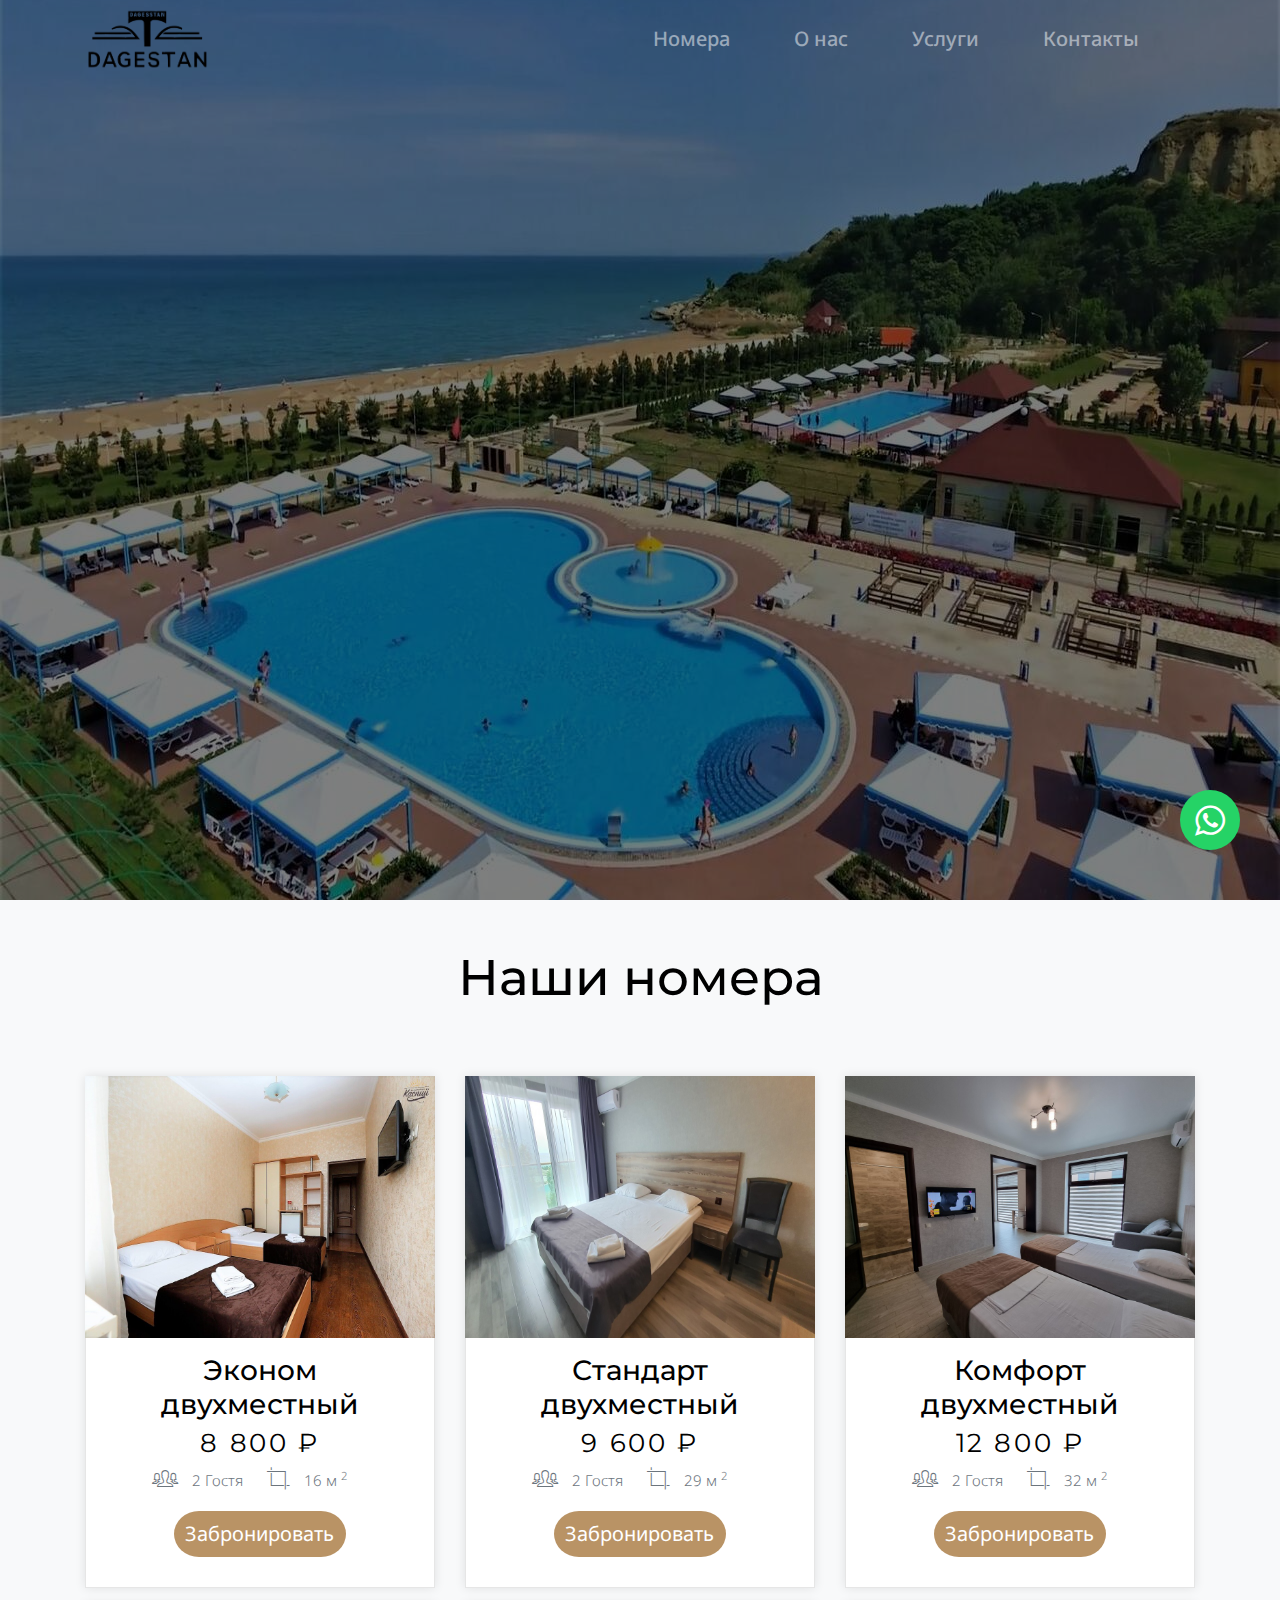
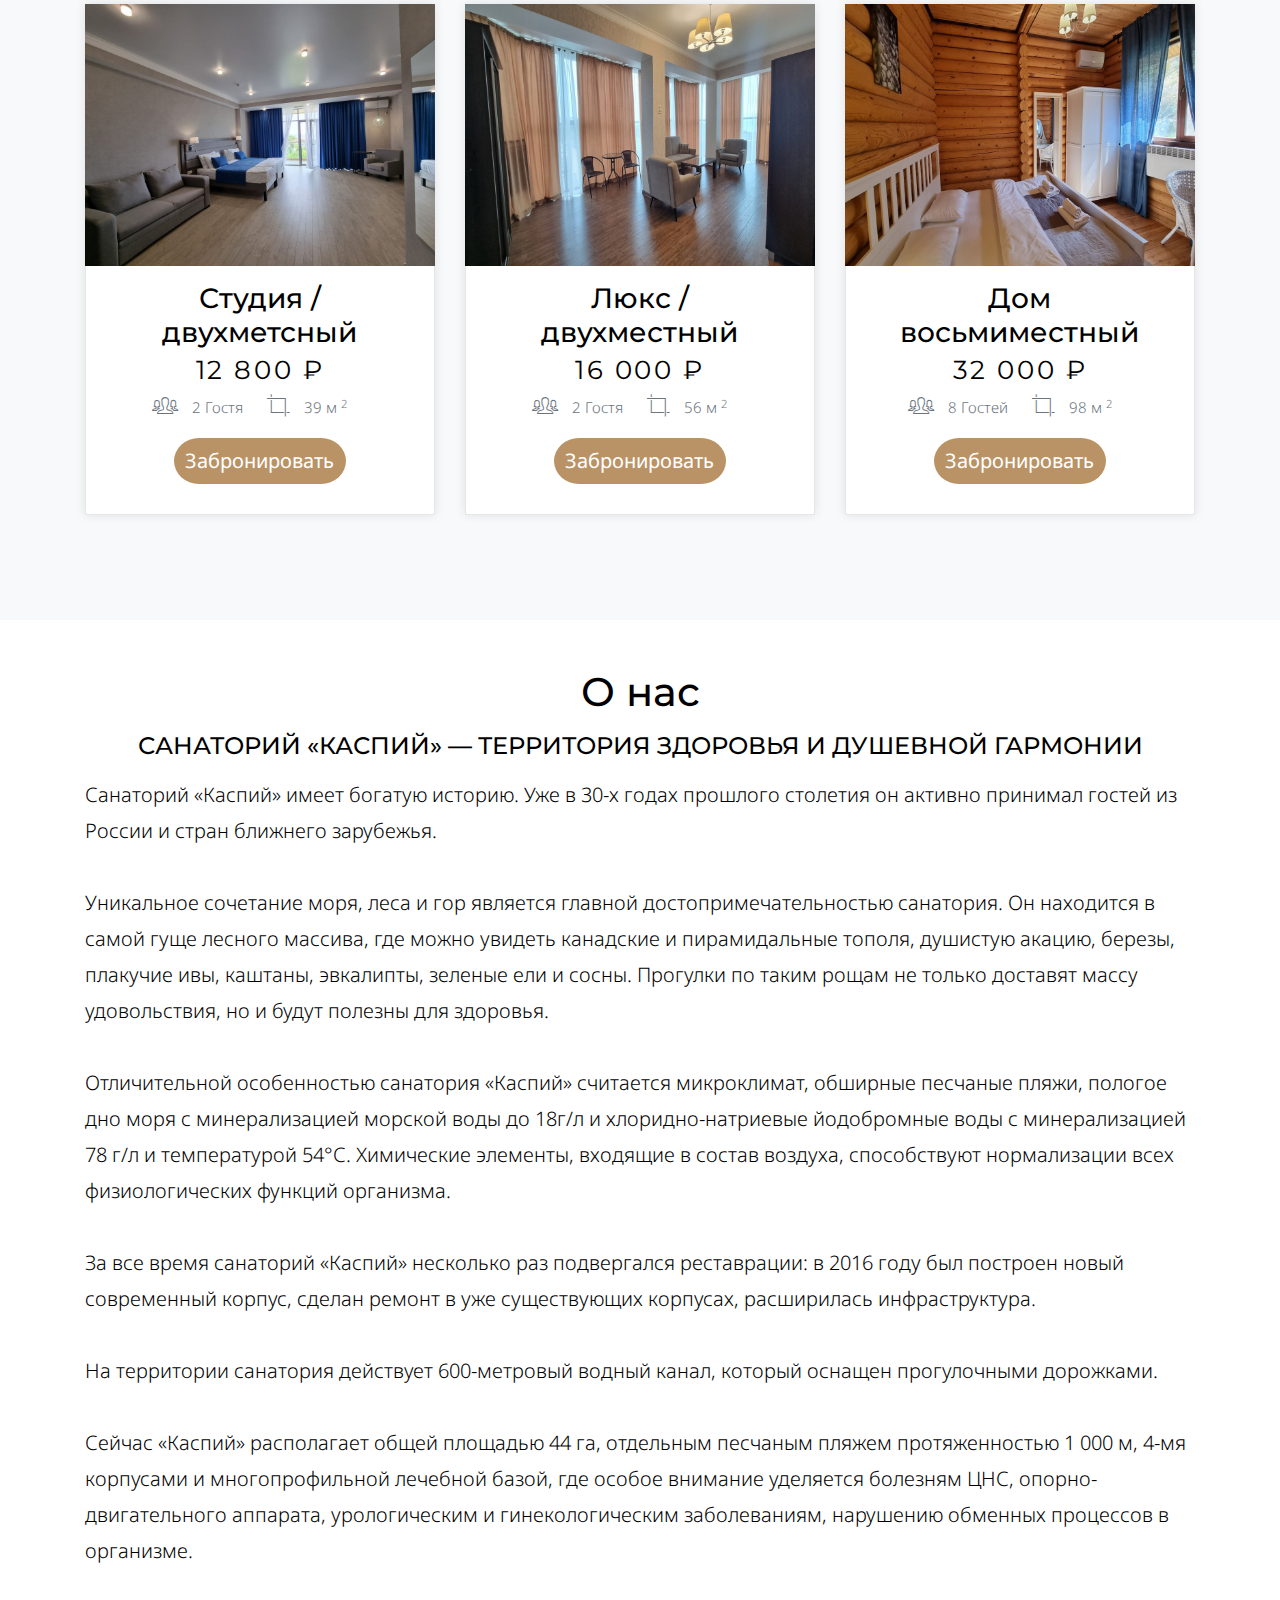
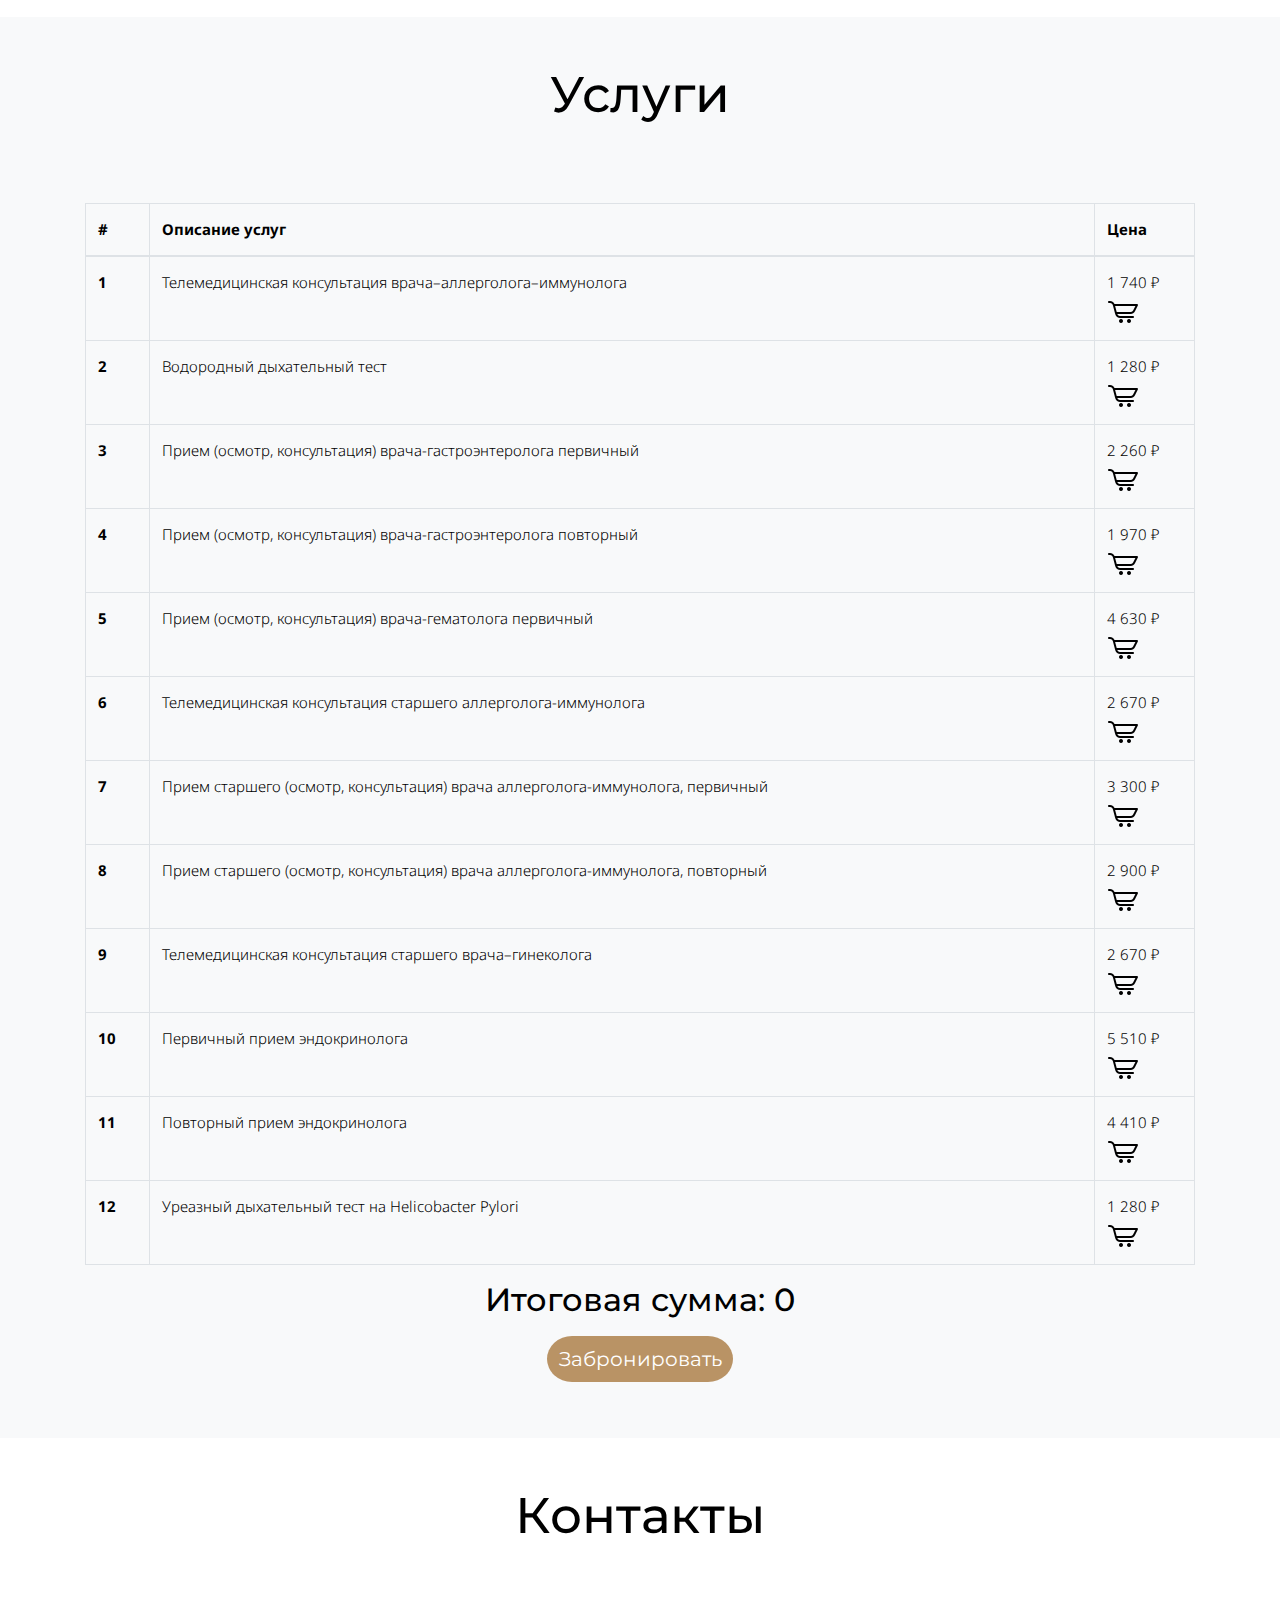
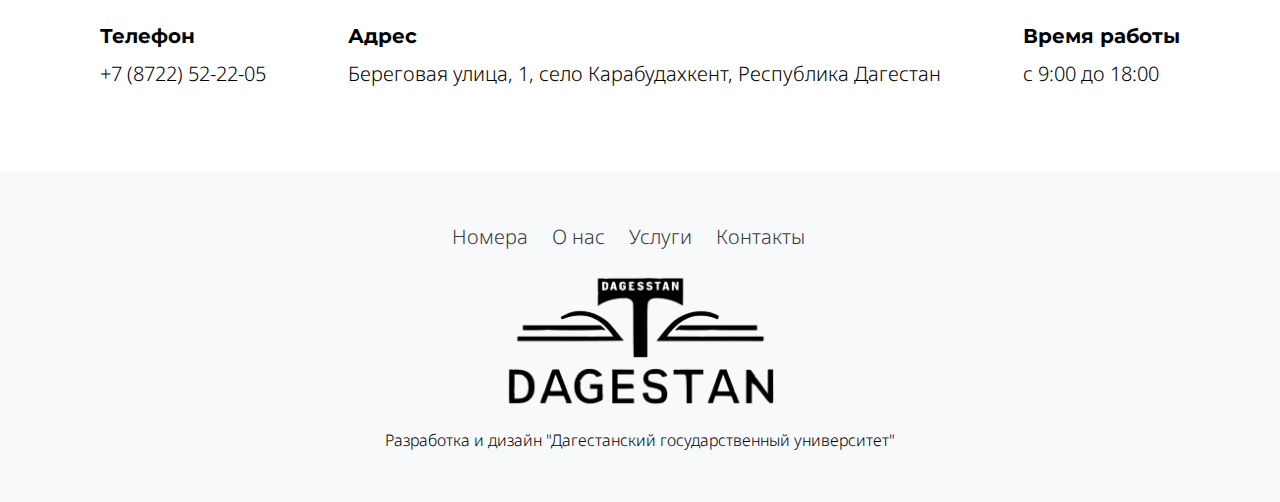
==== commit cbed724d: "Лого(адаптив не сделан)" ====
--- a/index.html
+++ b/index.html
@@ -29,8 +29,8 @@
         <div class="container">
           <div class="obertka">  
             <a class="navbar-brand" href="#top">
-              Логотип
-              <!-- <img class="w-50 header_logo" src="" alt="logo"> -->
+              <!-- Логотип -->
+              <img class="w-25 header_logo" src="images/resort_logo.png" alt="logo">
             </a>
             <button class="navbar-toggler" type="button" data-toggle="collapse" data-target="#navbarsExample05" aria-controls="navbarsExample05" aria-expanded="false" aria-label="Toggle navigation">
             <span class="navbar-toggler-icon"></span>
@@ -377,7 +377,8 @@
         </ul>
         
         <div class="text-center w-100 h-100 my-3">
-          <a href="#top">ЛОГОТИП</a>
+          <!-- <a href="#top">ЛОГОТИП</a> -->
+          <img class="w-25 footer_logo" src="images/resort_logo.png" alt="logo">
         </div>
         
         <div class="row justify-content-center">
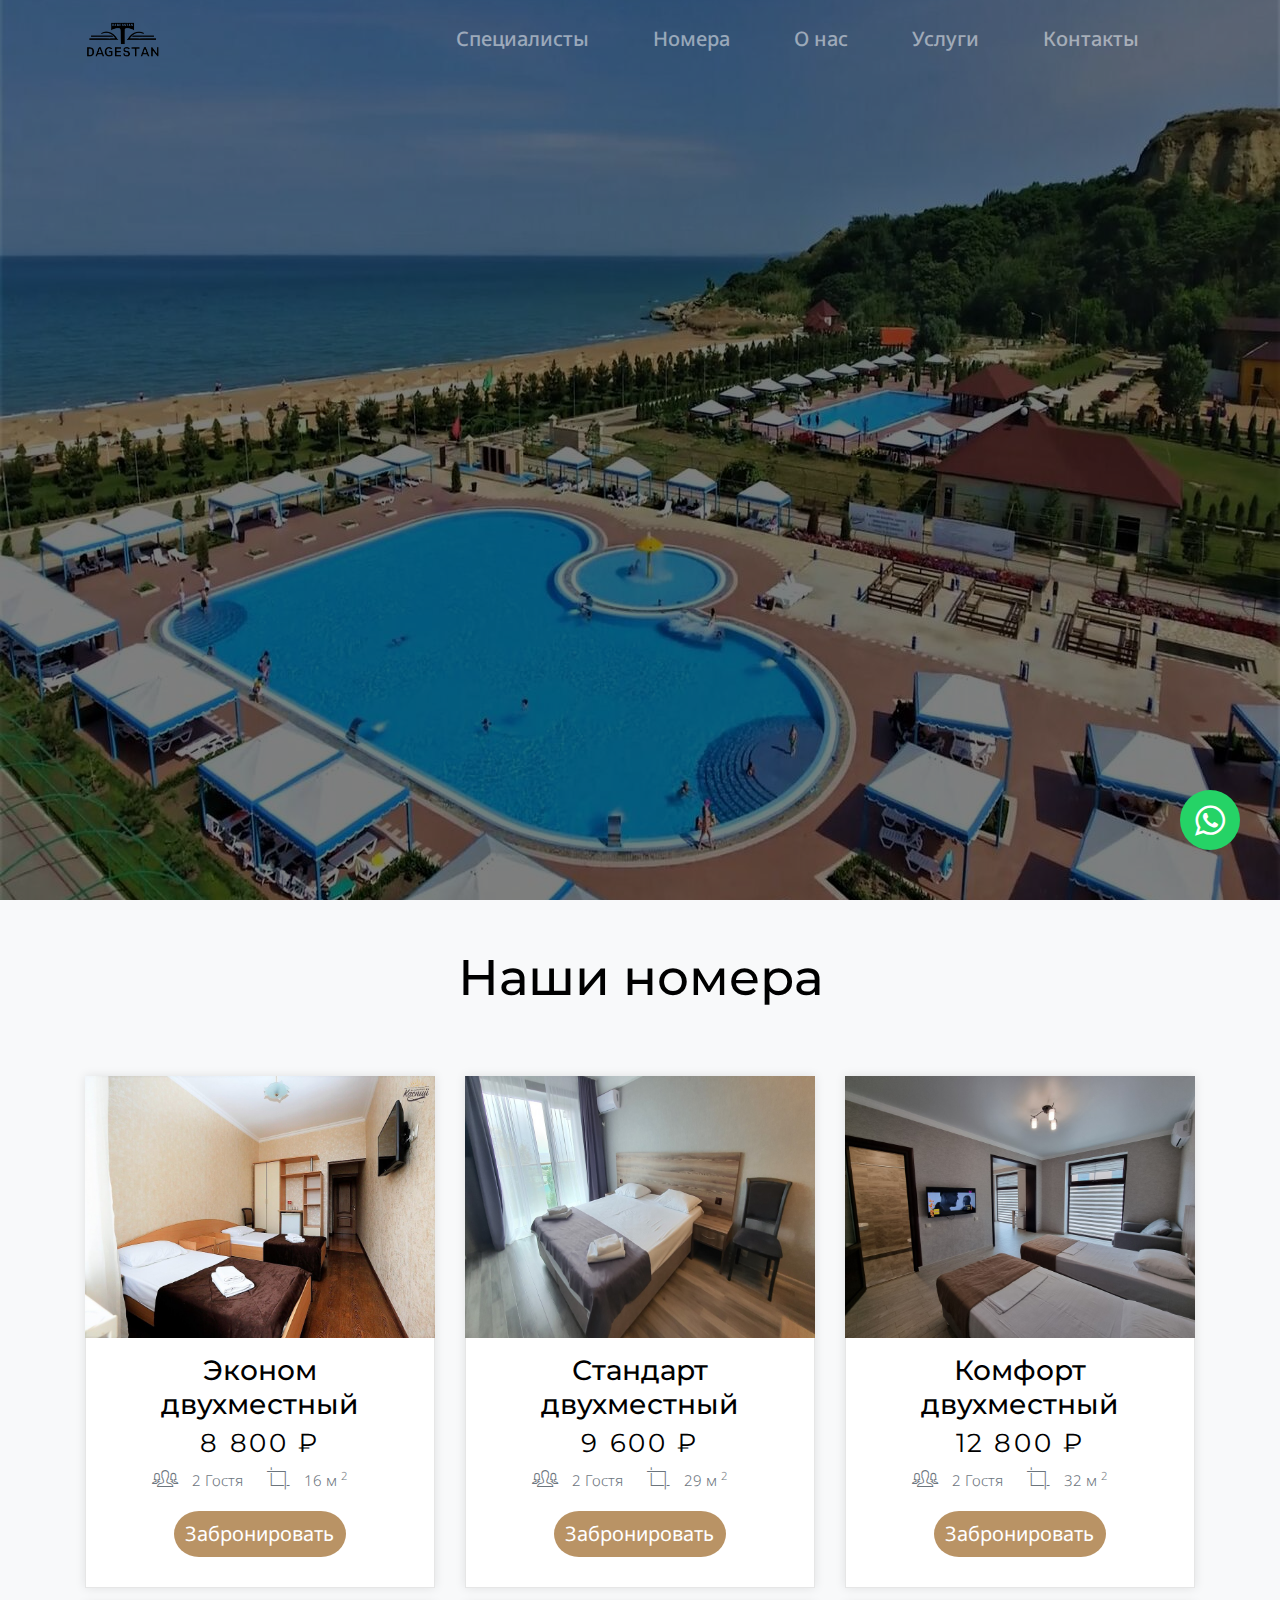
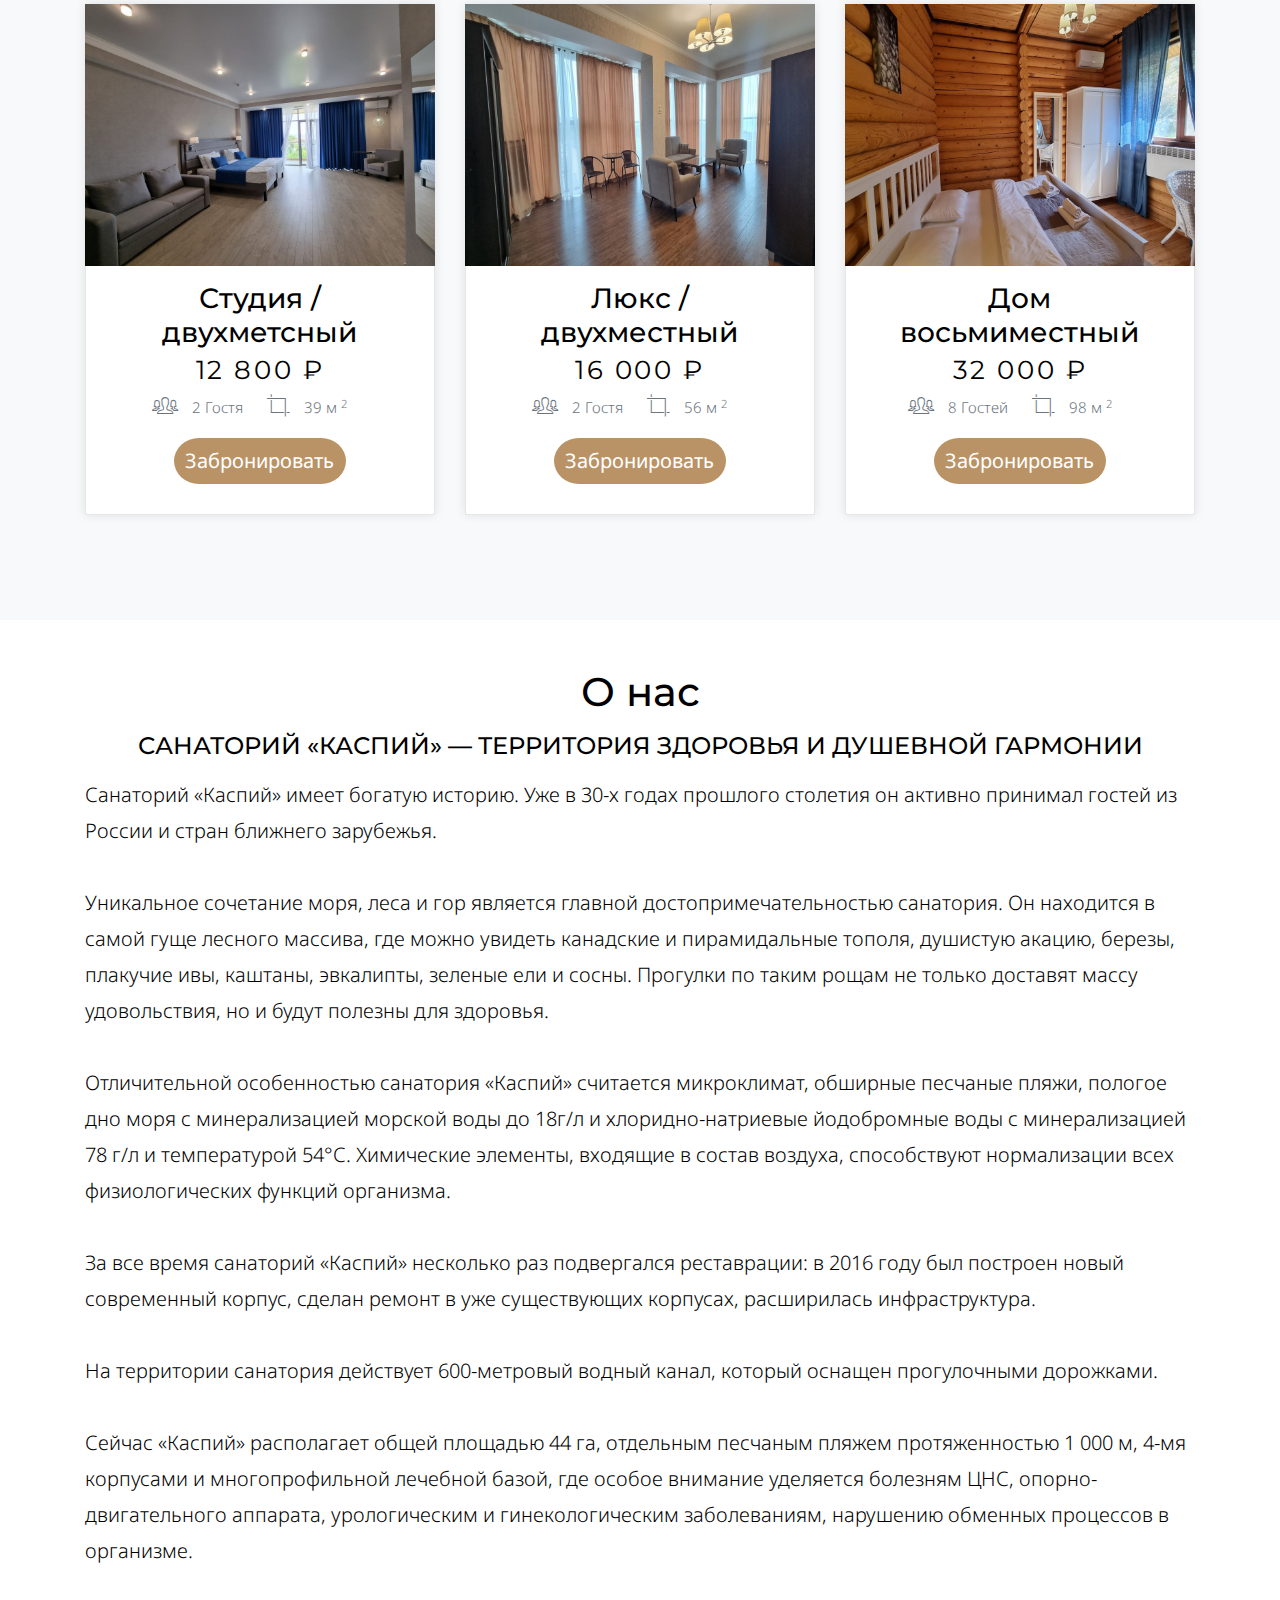
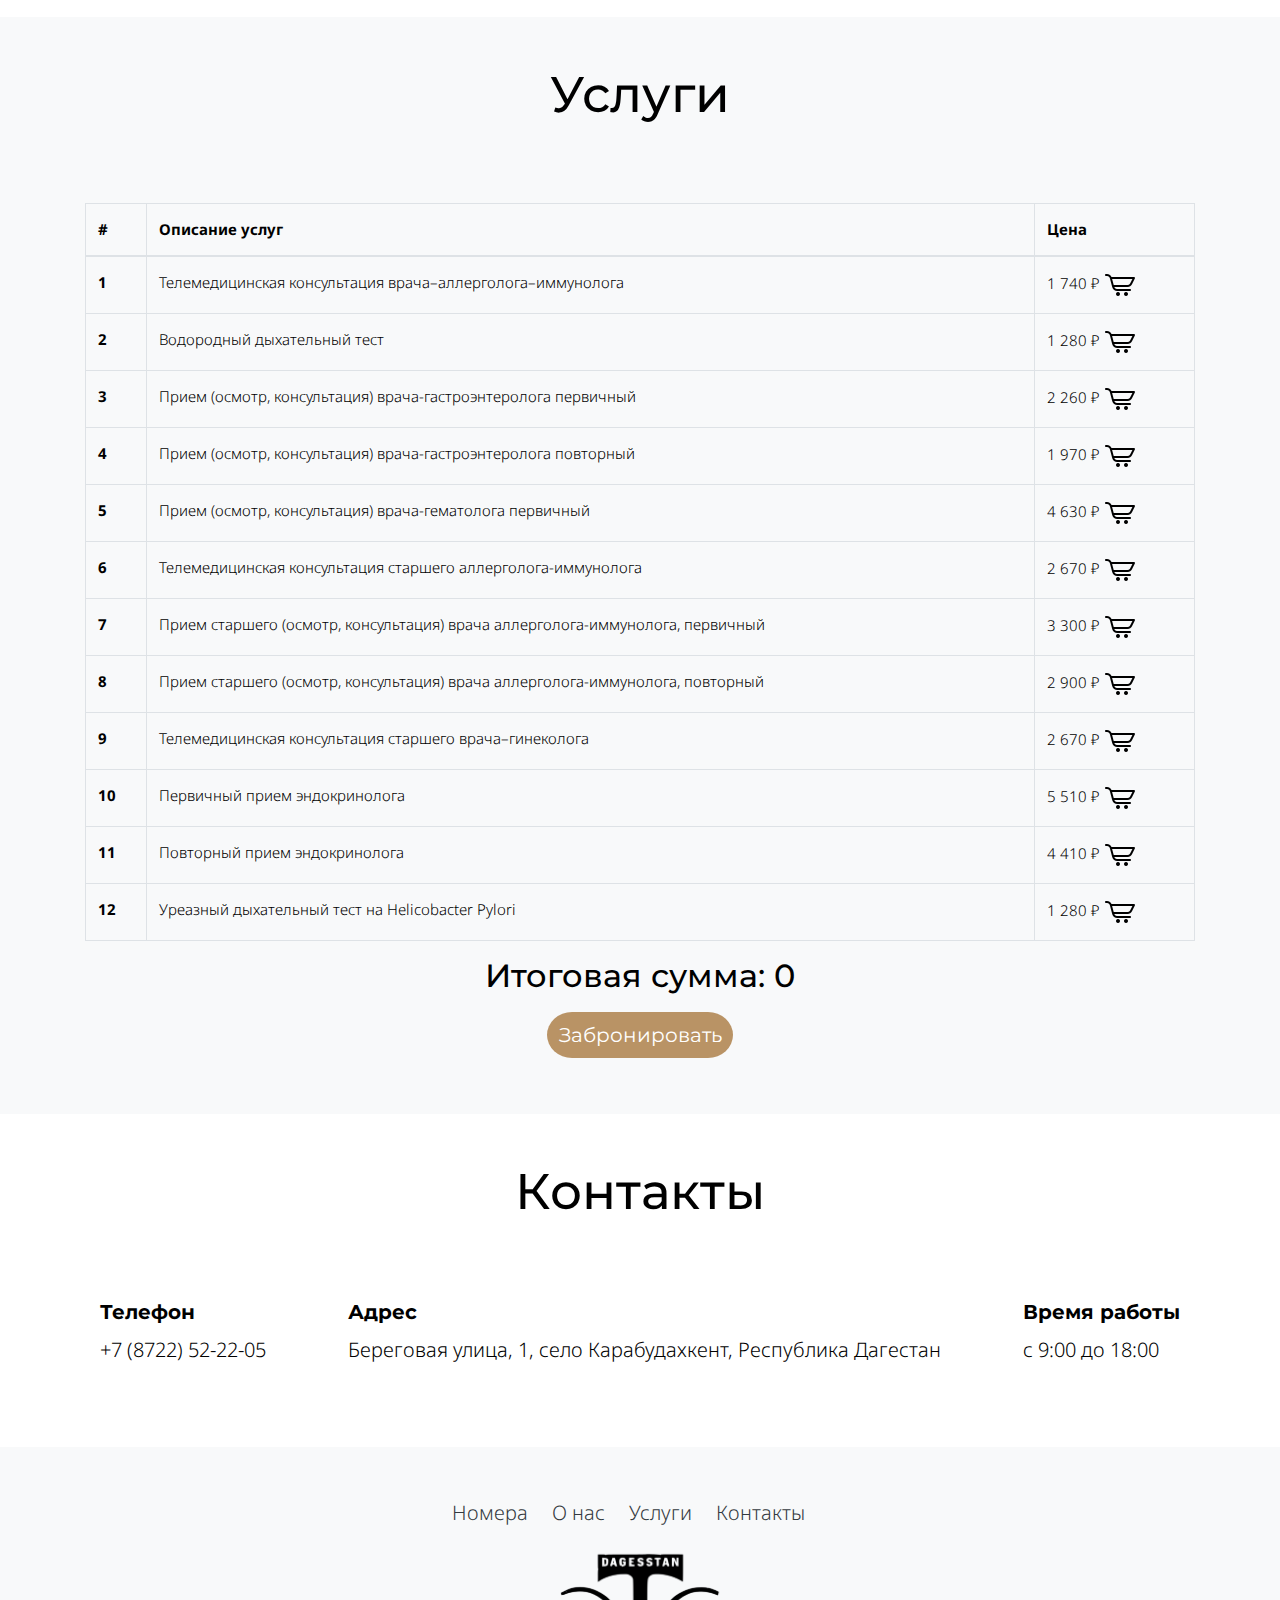
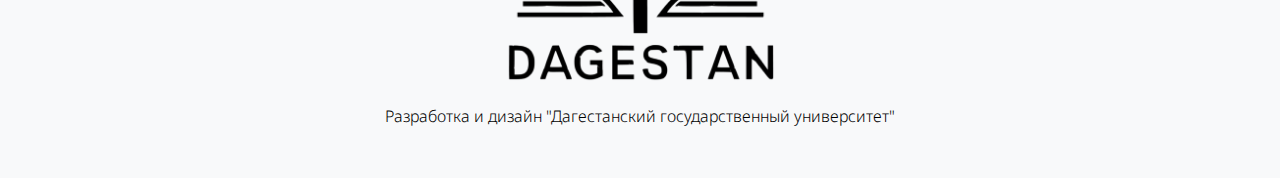
==== commit 74cdd030: "..." ====
--- a/index.html
+++ b/index.html
@@ -40,13 +40,16 @@
           <div class="collapse navbar-collapse navbar-light" id="navbarsExample05">
             <ul class="navbar-nav burger_adaptive ml-auto .justify-content-center pl-lg-5 pl-0">
               <li class="nav-item burger_element_fix mr-5 my-auto h5">
+                <a class="nav-link" href="./specialists.html">Специалисты</a>
+              </li>
+              <li class="nav-item burger_element_fix mr-5 my-auto h5">
                 <a class="nav-link" href="#rooms">Номера</a>
               </li>
               <li class="nav-item burger_element_fix mr-5 my-auto h5">
                 <a class="nav-link" href="#about">О нас</a>
               </li>
               <li class="nav-item burger_element_fix mr-5 my-auto h5 text-break">
-                <a class="nav-link" href="#services">Услуги</a>
+                <a class="nav-link" href="./services.html">Услуги</a>
               </li>
               <li class="nav-item burger_element_fix mr-5 my-auto h5">
                 <a class="nav-link" href="#contacts">Контакты</a>
@@ -239,7 +242,7 @@
     </div>
     </section>
       
-    <!-- gallery -->
+    <!-- services -->
     <section id="services" class="site-section bg-gallery bg-light h-100 py-5">
       <div class="container">
         <div class="row mb-5">
--- a/css/style.css
+++ b/css/style.css
@@ -68,7 +68,7 @@
 }
 
 header .navbar .nav-link.active {
-  color: #fff !important;
+  background-color: #cd1010 !important;
 }
 
 header .navbar .cta {
--- a/css/style-custom.css
+++ b/css/style-custom.css
@@ -351,7 +351,7 @@
 
 @media (min-width:426px) and (max-width:767px) {
     .header_logo {
-        width: 50%!important;
+        width: 20%!important;
     }
 }
 
@@ -366,10 +366,10 @@
 width: 48%; 
 }
 .footer_logo {
-    width: 65%!important;
+    width: 40%!important;
 }
 .header_logo {
-    width: 70%!important;
+    width: 30%!important;
 }
 .information {
     display: flex;
@@ -444,7 +444,7 @@
     position: relative;
     overflow: hidden;
     box-shadow: 1px 1px 3px #333a;
-    width: 100px;
+    /* width: 100px; */
     margin: 7px;
     padding: 2px 4px;
     cursor: pointer;
@@ -461,10 +461,10 @@
     box-shadow: 1px 1px 5px #444;
   }
   .services:active {    
-    box-shadow: 1px 1px 3px #222;
+    box-shadow: 1px 1px 3px #14d648;
   }
   .services.active {
-    background-color: #eee;
+    background-color: #0cdc2b;
   }
   .services.active::after {
     right: 7px;
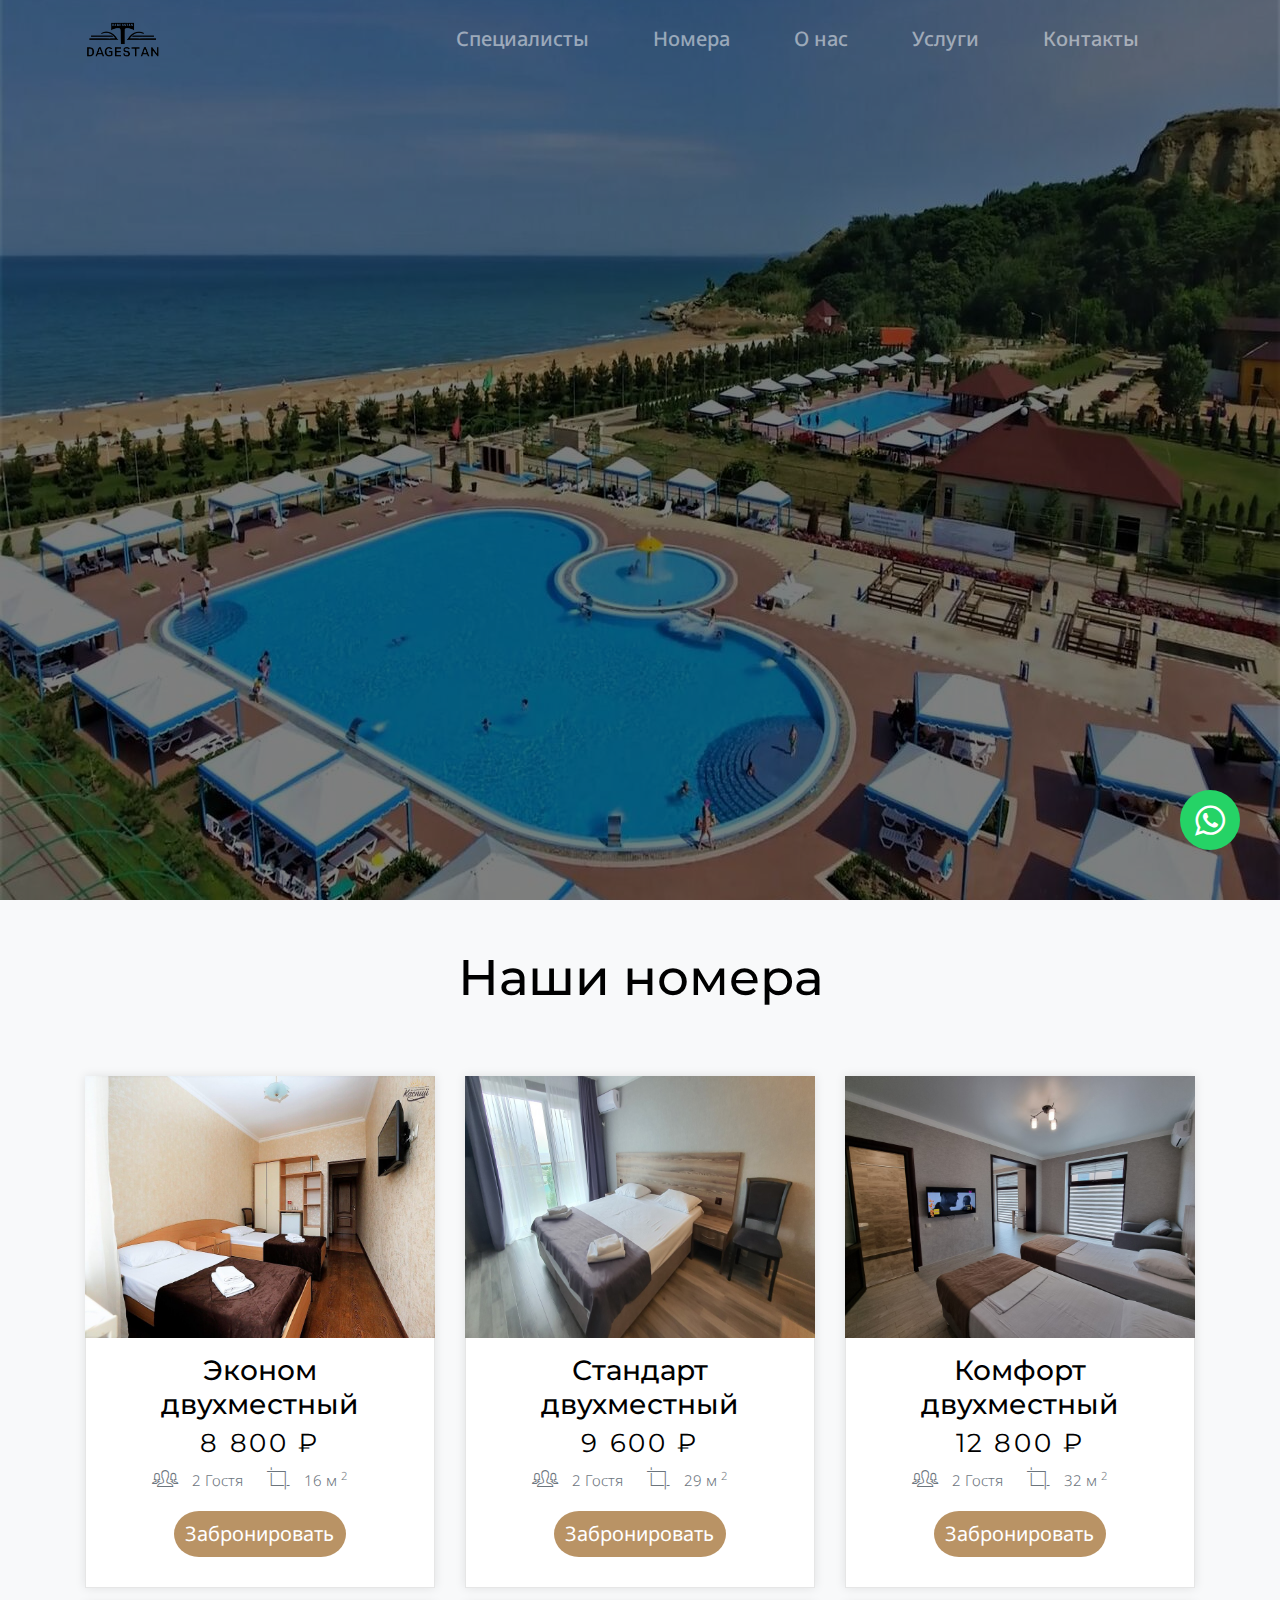
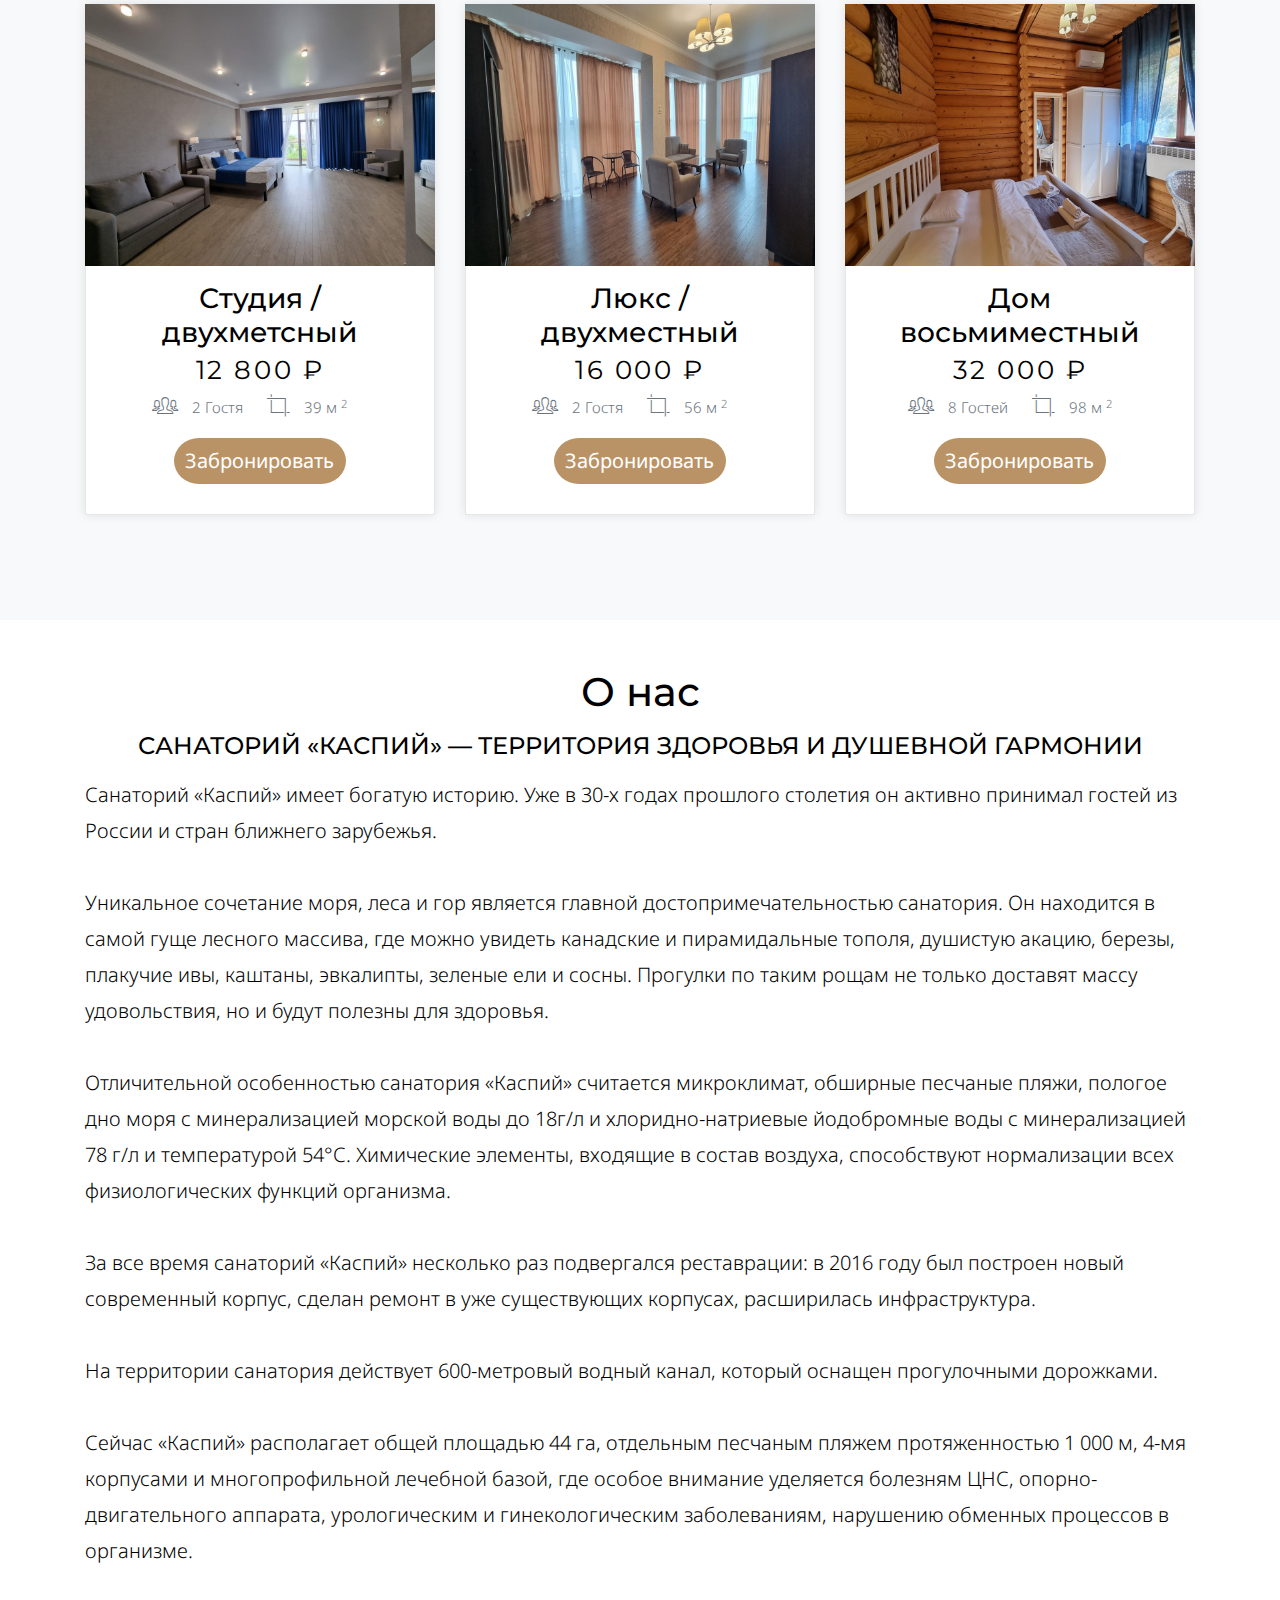
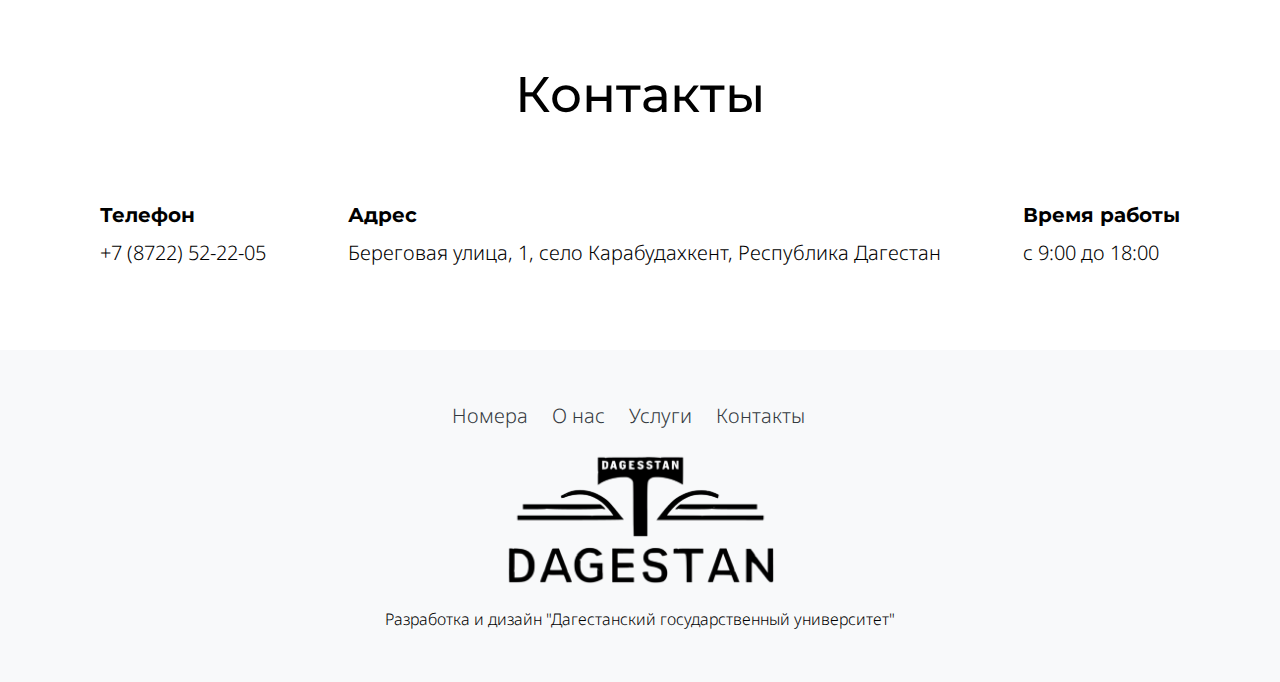
==== commit fdc1a912: "..." ====
--- a/index.html
+++ b/index.html
@@ -243,7 +243,7 @@
     </section>
       
     <!-- services -->
-    <section id="services" class="site-section bg-gallery bg-light h-100 py-5">
+    <!-- <section id="services" class="site-section bg-gallery bg-light h-100 py-5">
       <div class="container">
         <div class="row mb-5">
           <div class="col-md-12 heading-wrap text-center">
@@ -333,8 +333,8 @@
         
         
       </div>
-    </section>
-    
+    </section> -->
+    <!-- service -->
     
     <!-- contacts -->
     <section id="contacts" class="site-section py-5">
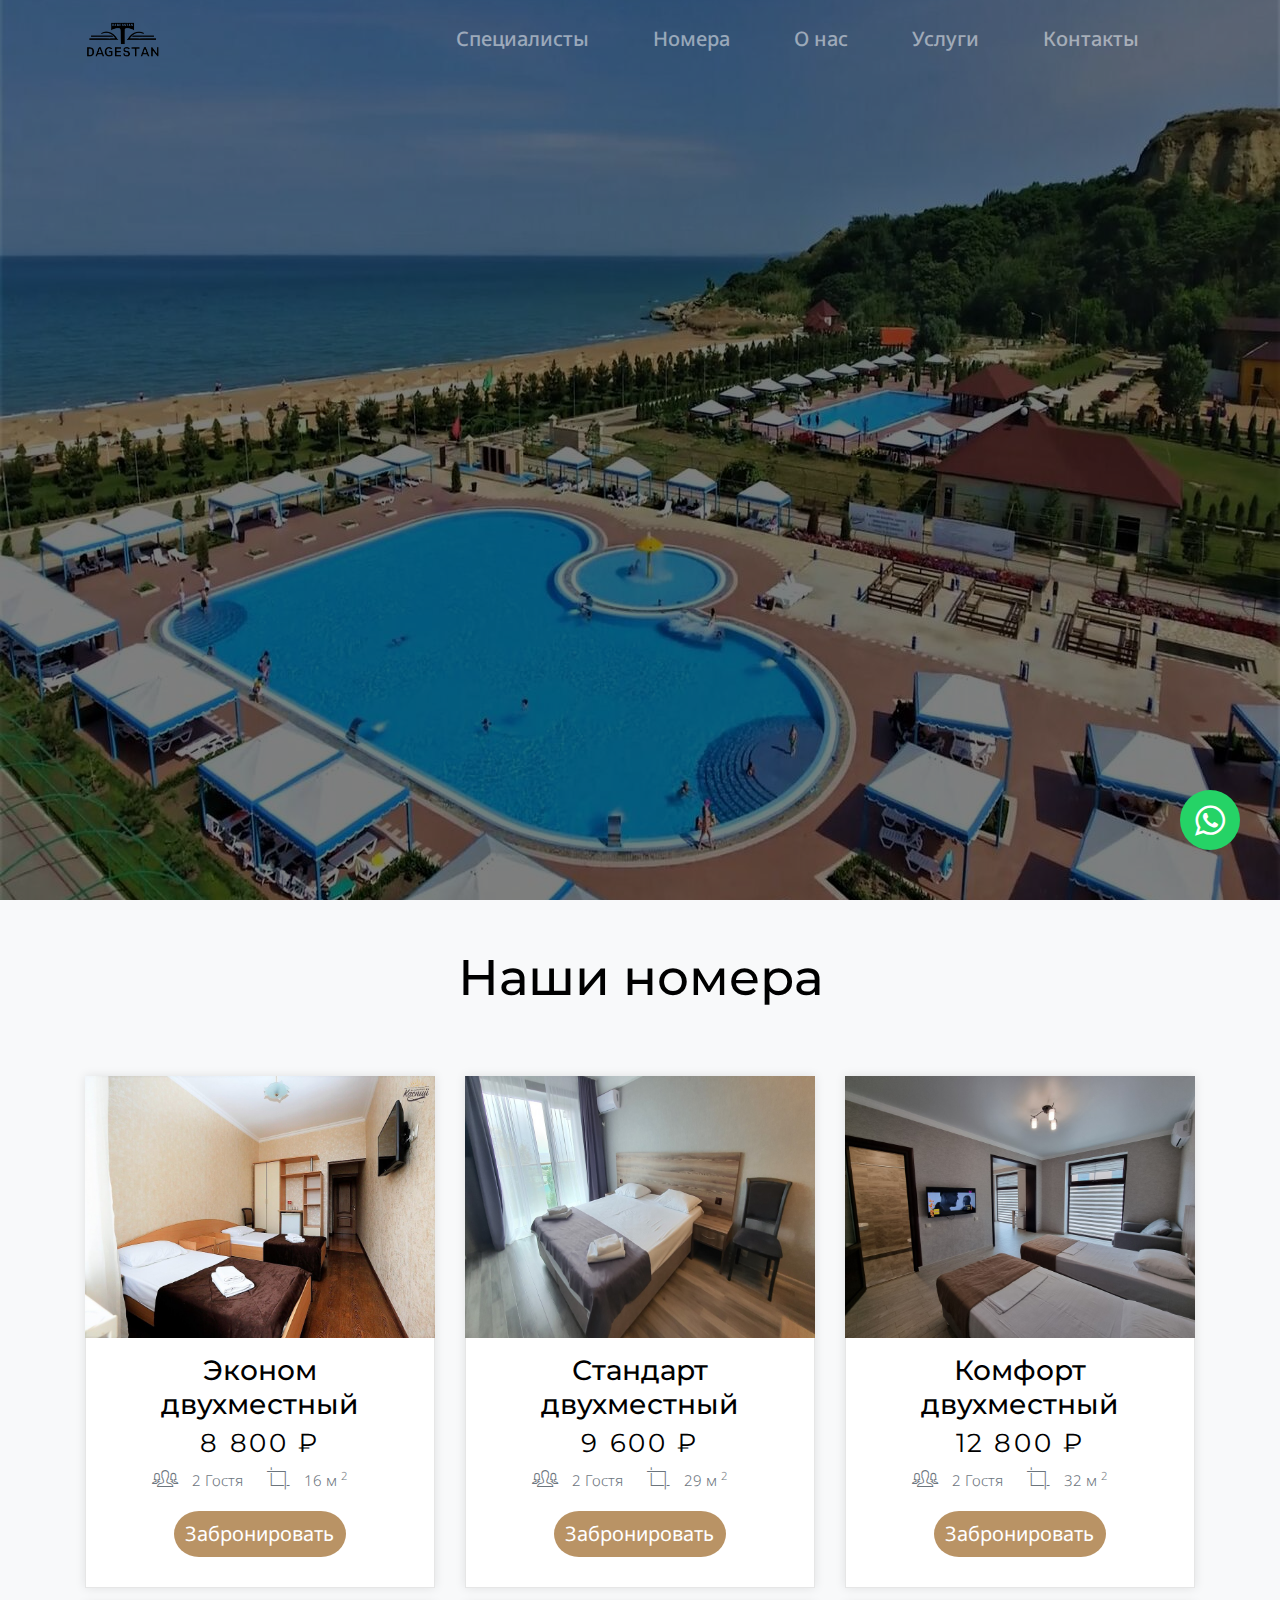
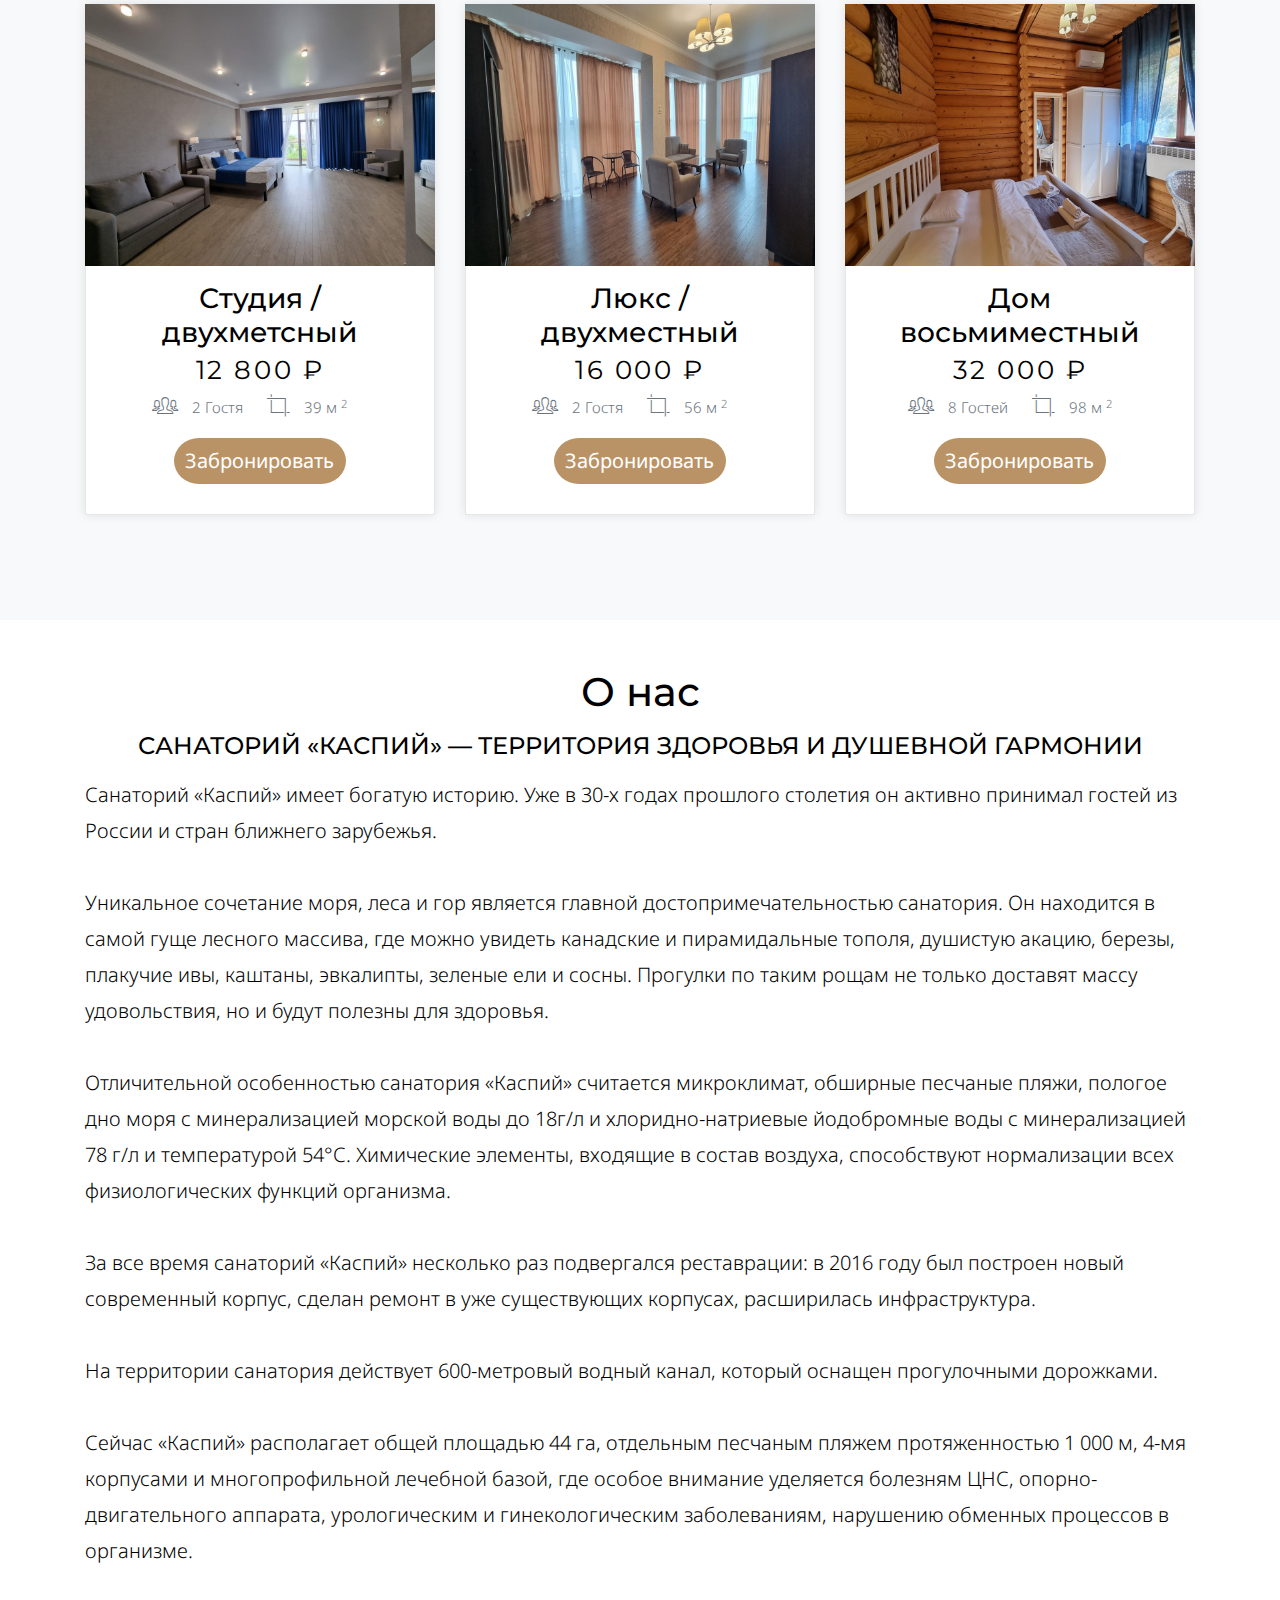
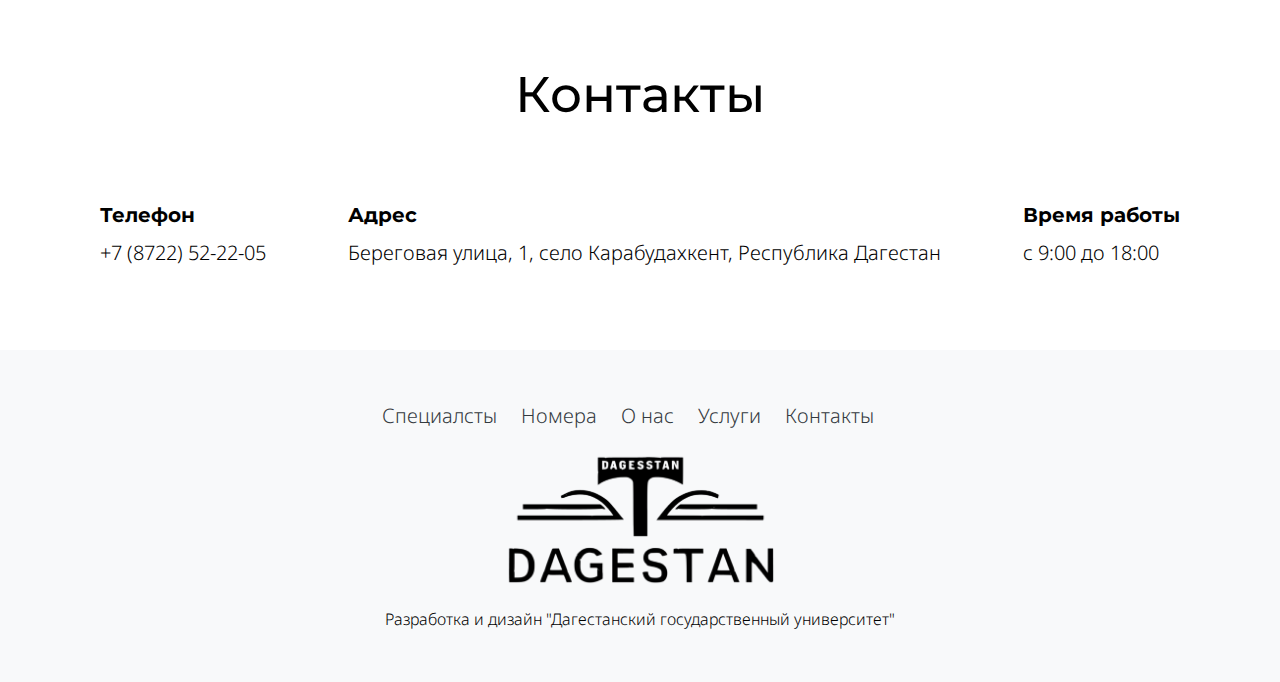
==== commit e402ddbe: "..." ====
--- a/index.html
+++ b/index.html
@@ -366,13 +366,16 @@
       <div class="container d-flex flex-column justify-content-center">
         <ul class="d-flex flex-wrap navbar-nav flex-row justify-content-center">
           <li class="nav-item mr-4">
+            <a class="nav-link text-dark fs-5 py-0" href="./specialists.html">Специалсты</a>
+          </li>
+          <li class="nav-item mr-4">
             <a class="nav-link text-dark fs-5 py-0" href="#rooms">Номера</a>
           </li>
           <li class="nav-item mr-4">
             <a class="nav-link text-dark fs-5 py-0" href="#about">О нас</a>
           </li>
           <li class="nav-item mr-4">
-            <a class="nav-link text-dark fs-5 py-0" href="#services">Услуги</a>
+            <a class="nav-link text-dark fs-5 py-0" href="./services.html">Услуги</a>
           </li>
           <li class="nav-item mr-4">
             <a class="nav-link text-dark fs-5 py-0" href="#contacts">Контакты</a>
